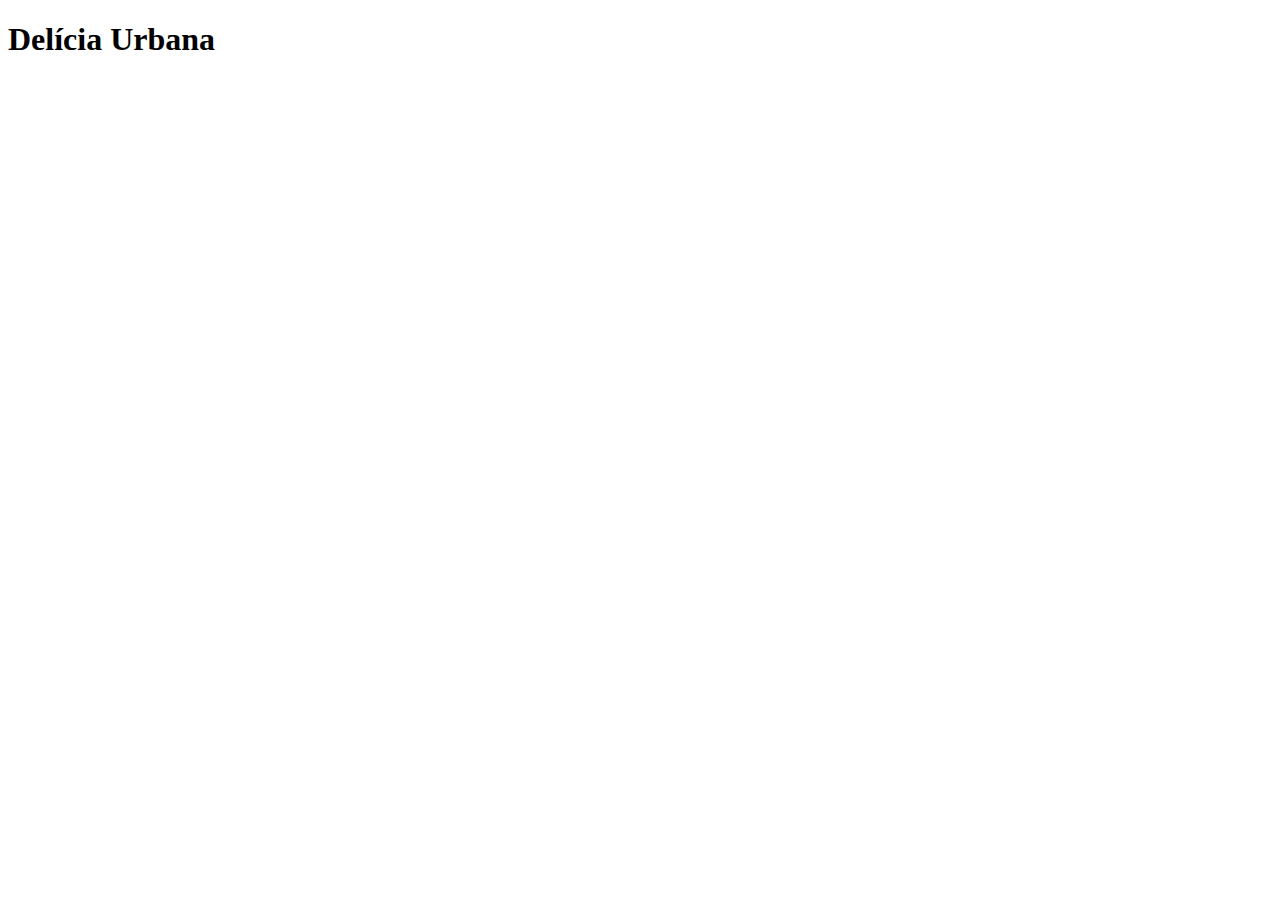
==== projeto.html @ 38c5860f "iniciando meu site" ====
<!DOCTYPE html>
<html lang="pt-br">
<head>
    <meta charset="UTF-8">
    <meta name="viewport" content="width=device-width, initial-scale=1.0">
    <title>Restaurante</title>
</head>
<body>
    <header>
        <h1>Delícia Urbana</h1>
        <img src="" alt="">
    </header>

    <main>

    </main>

    <footer>

    </footer>
</body>
</html>
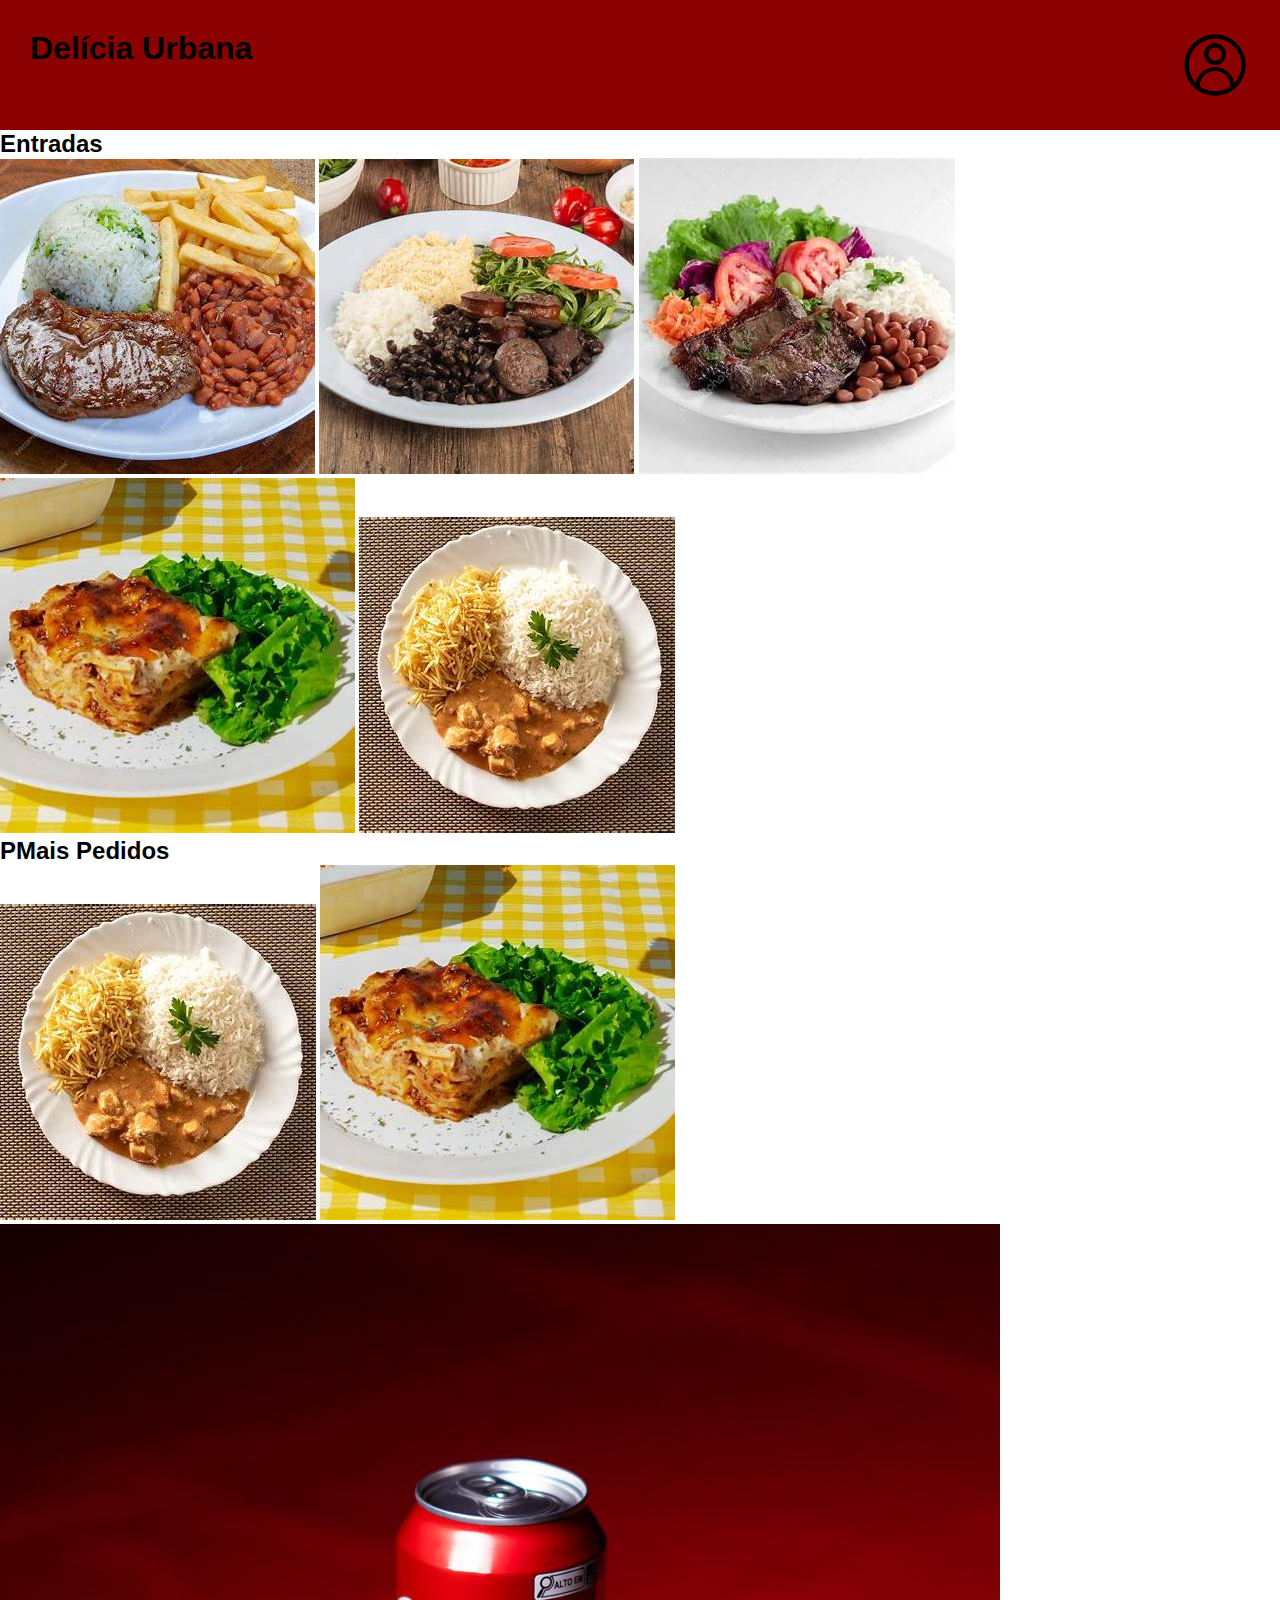
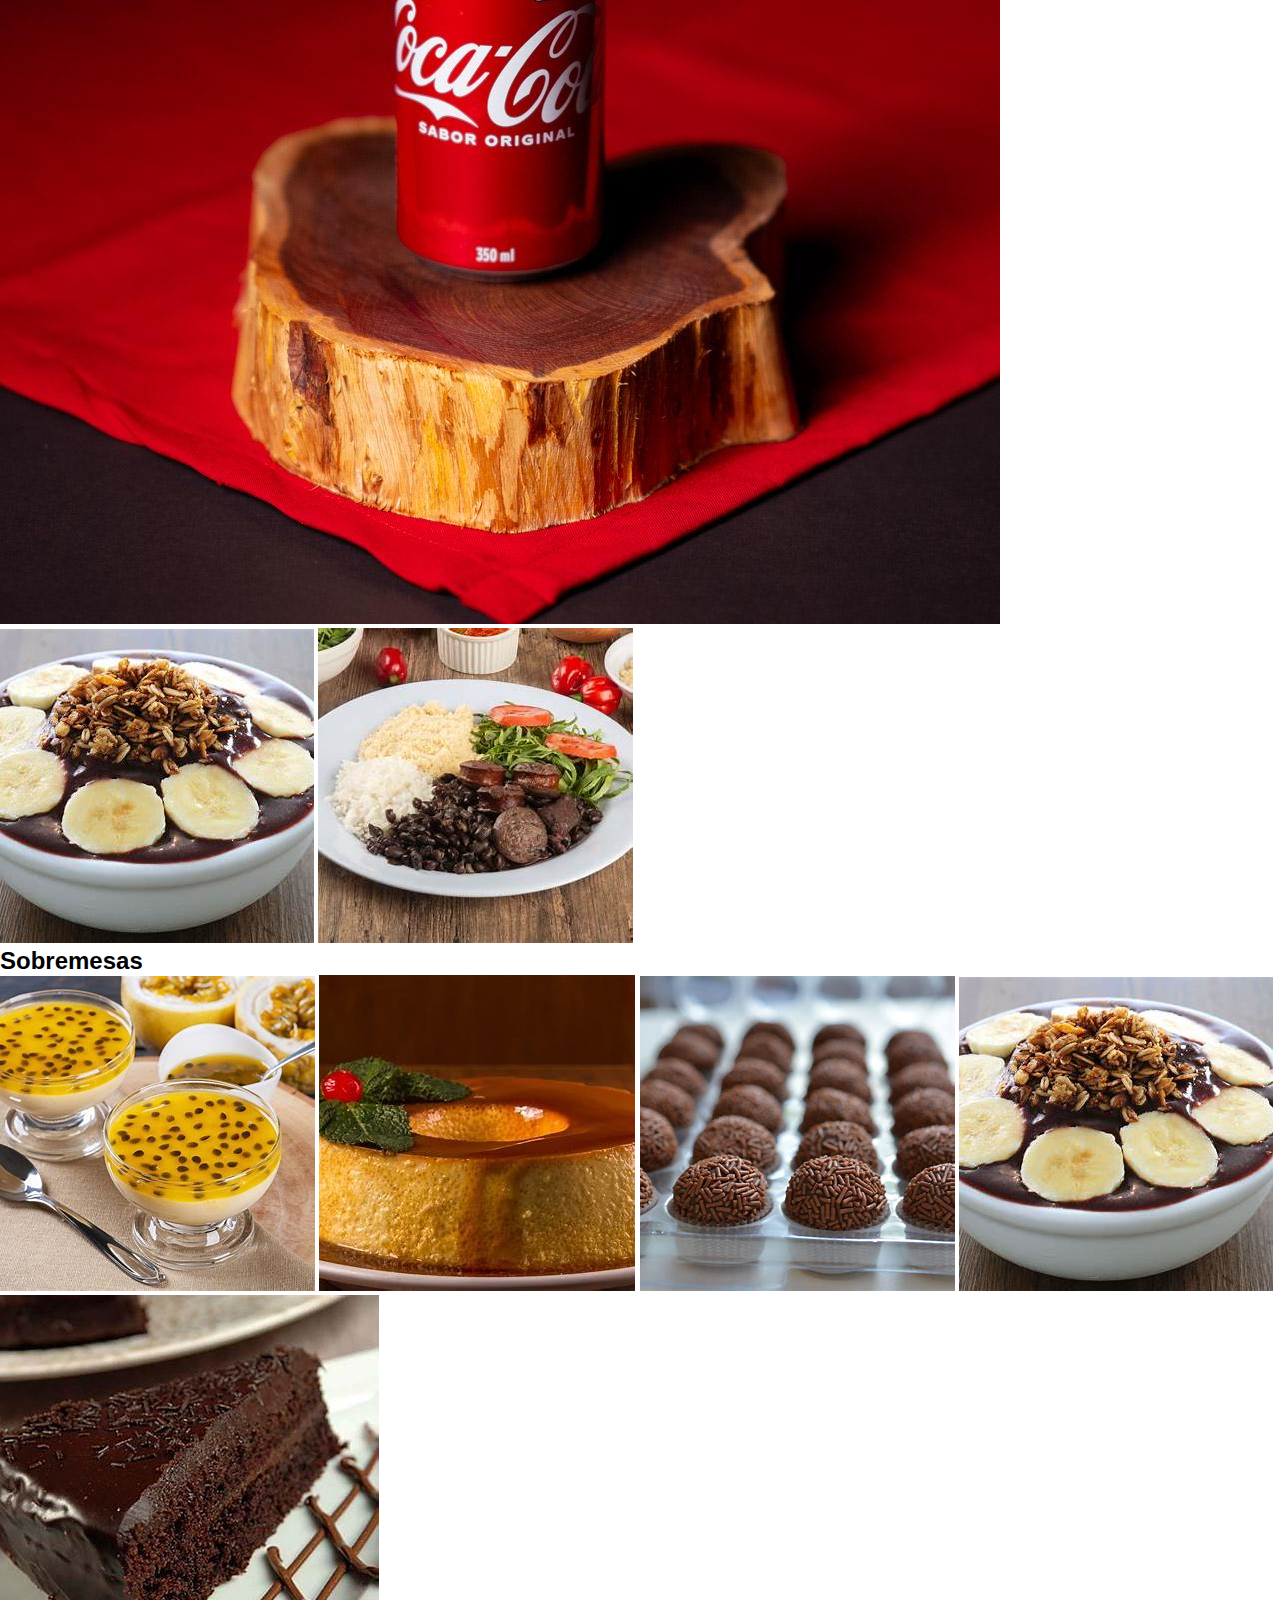
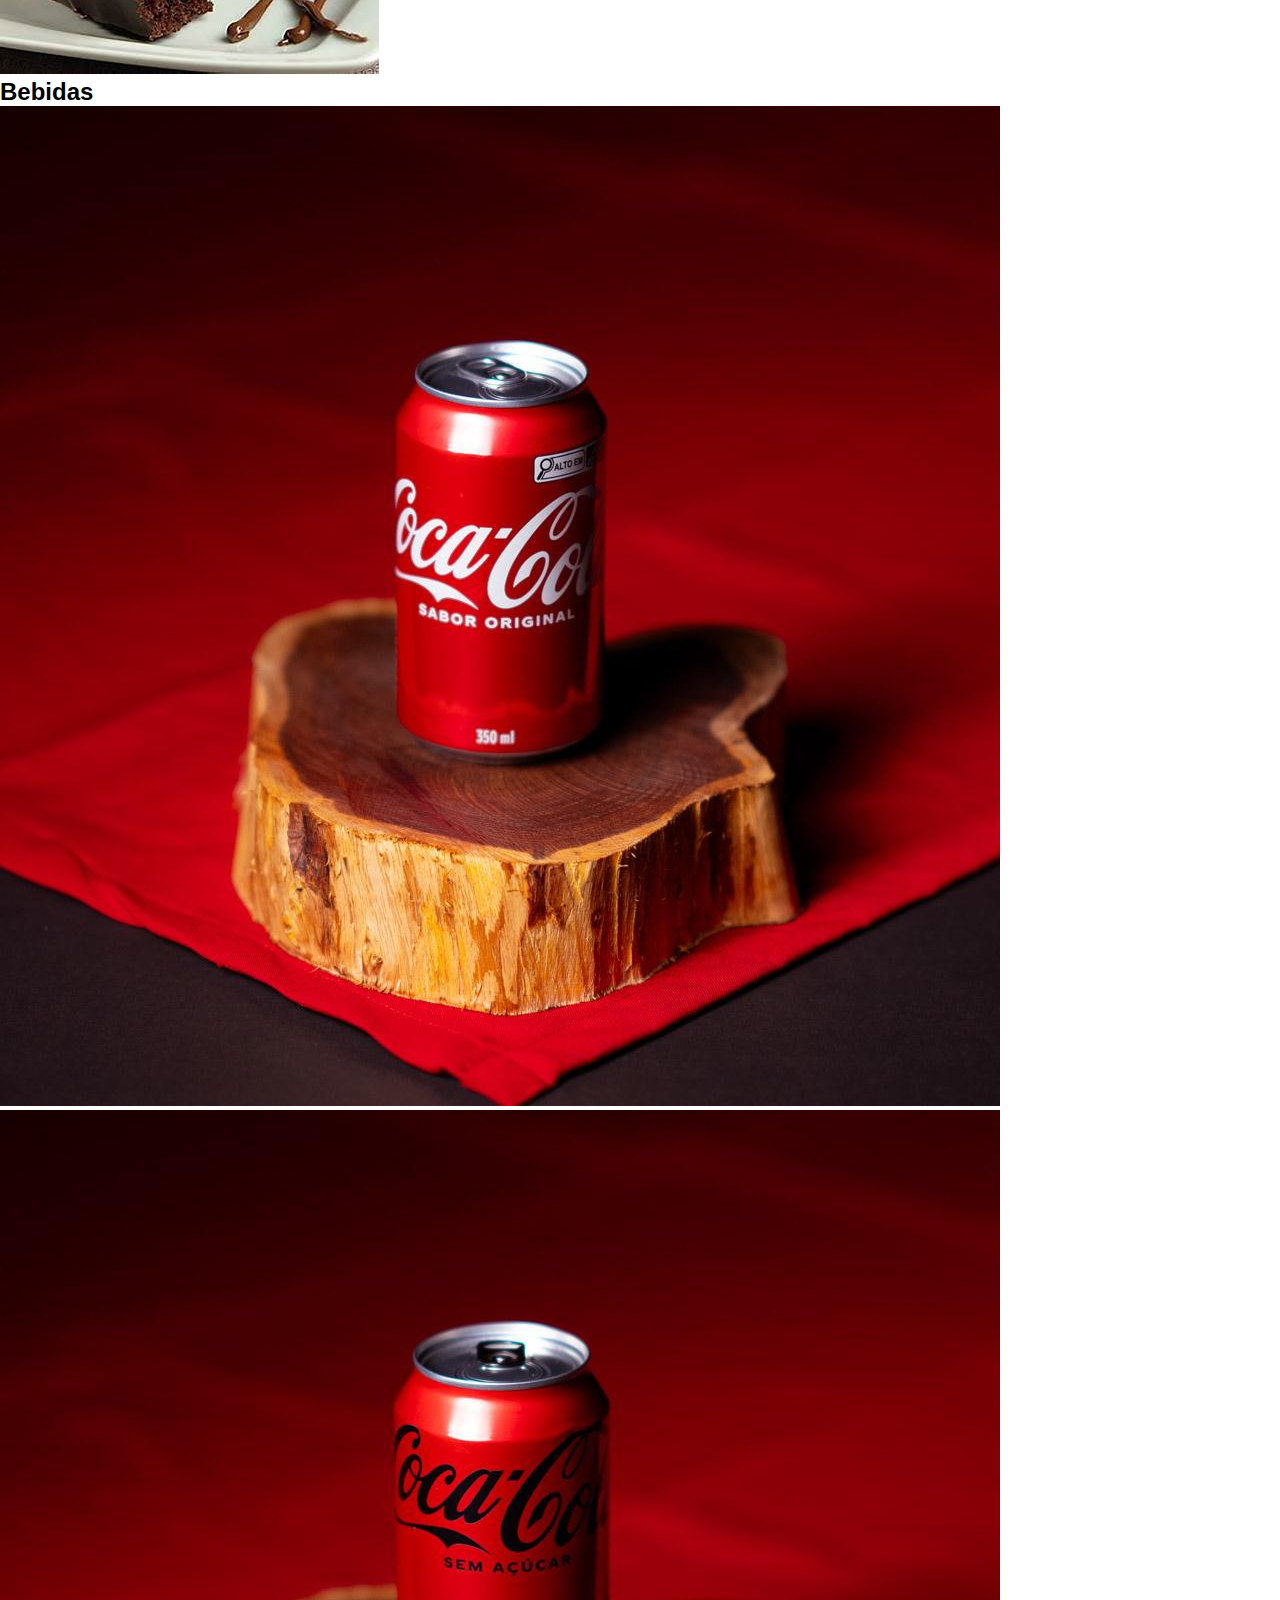
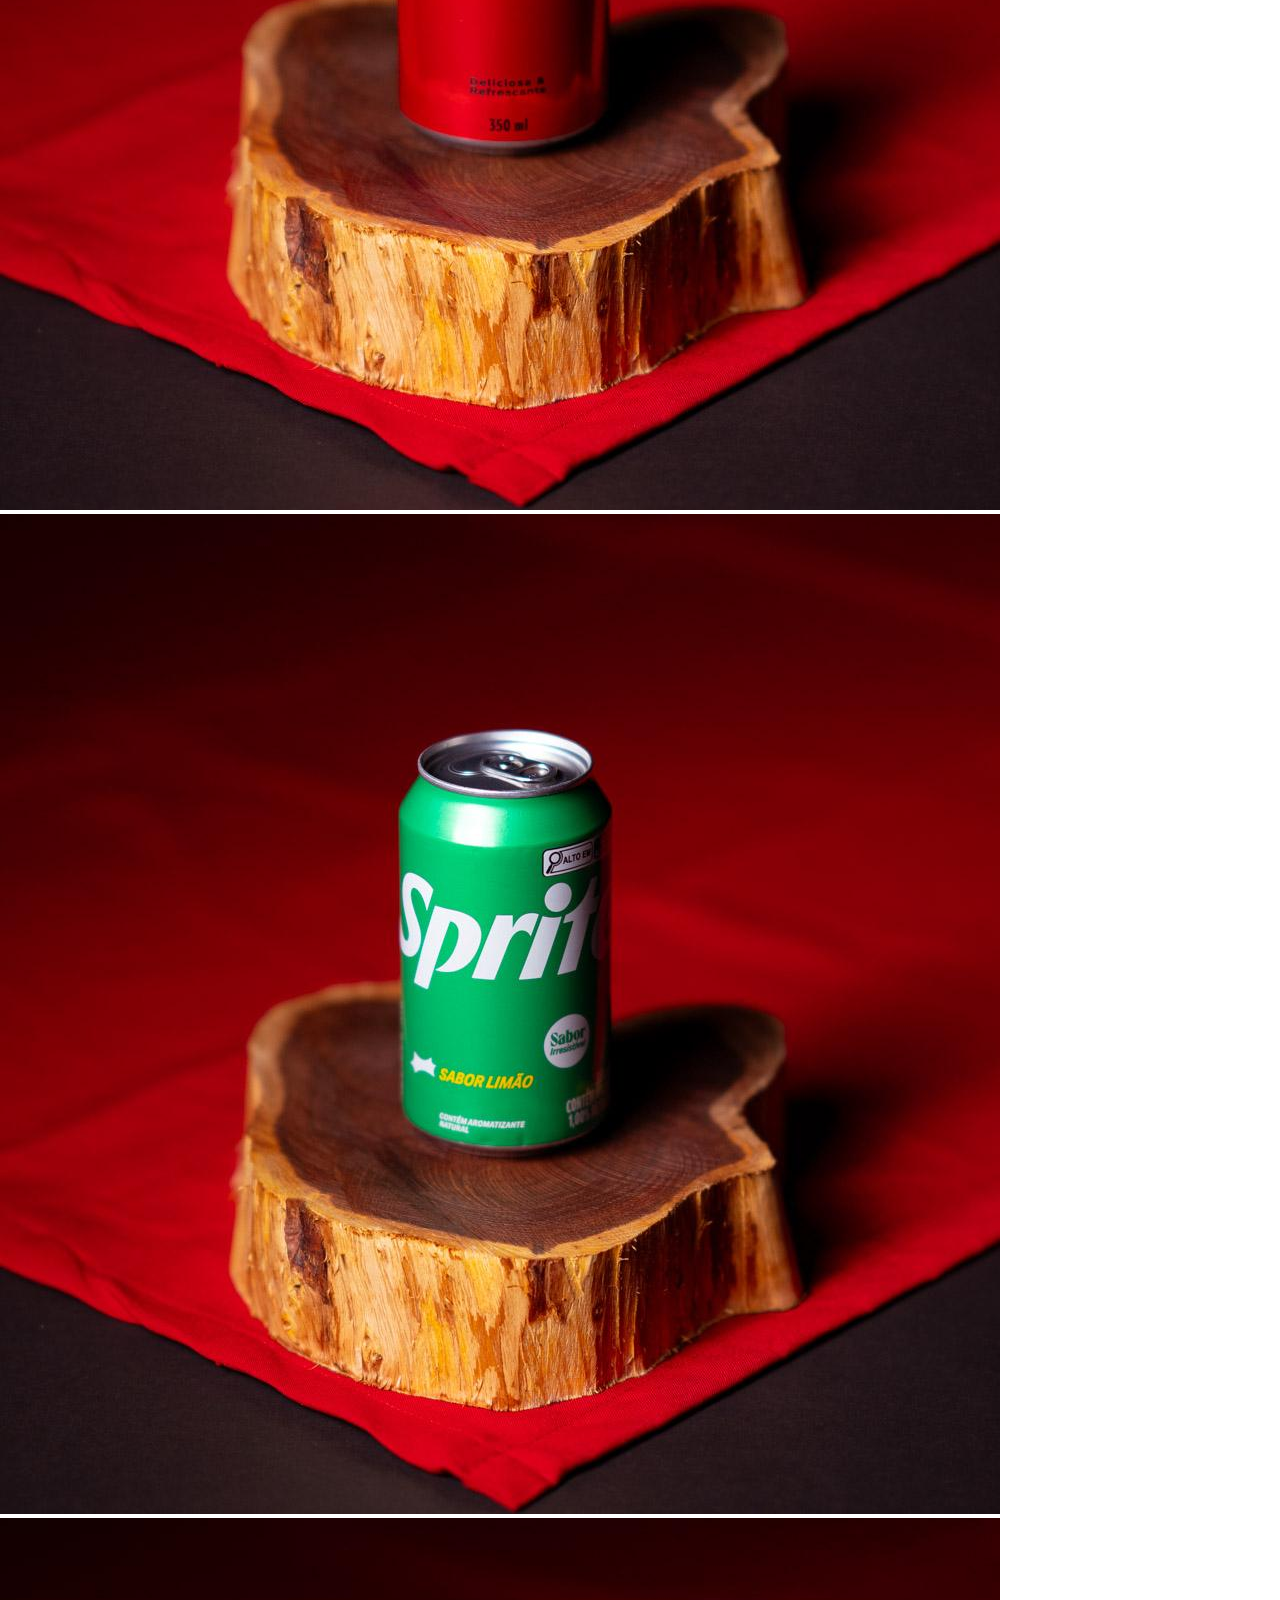
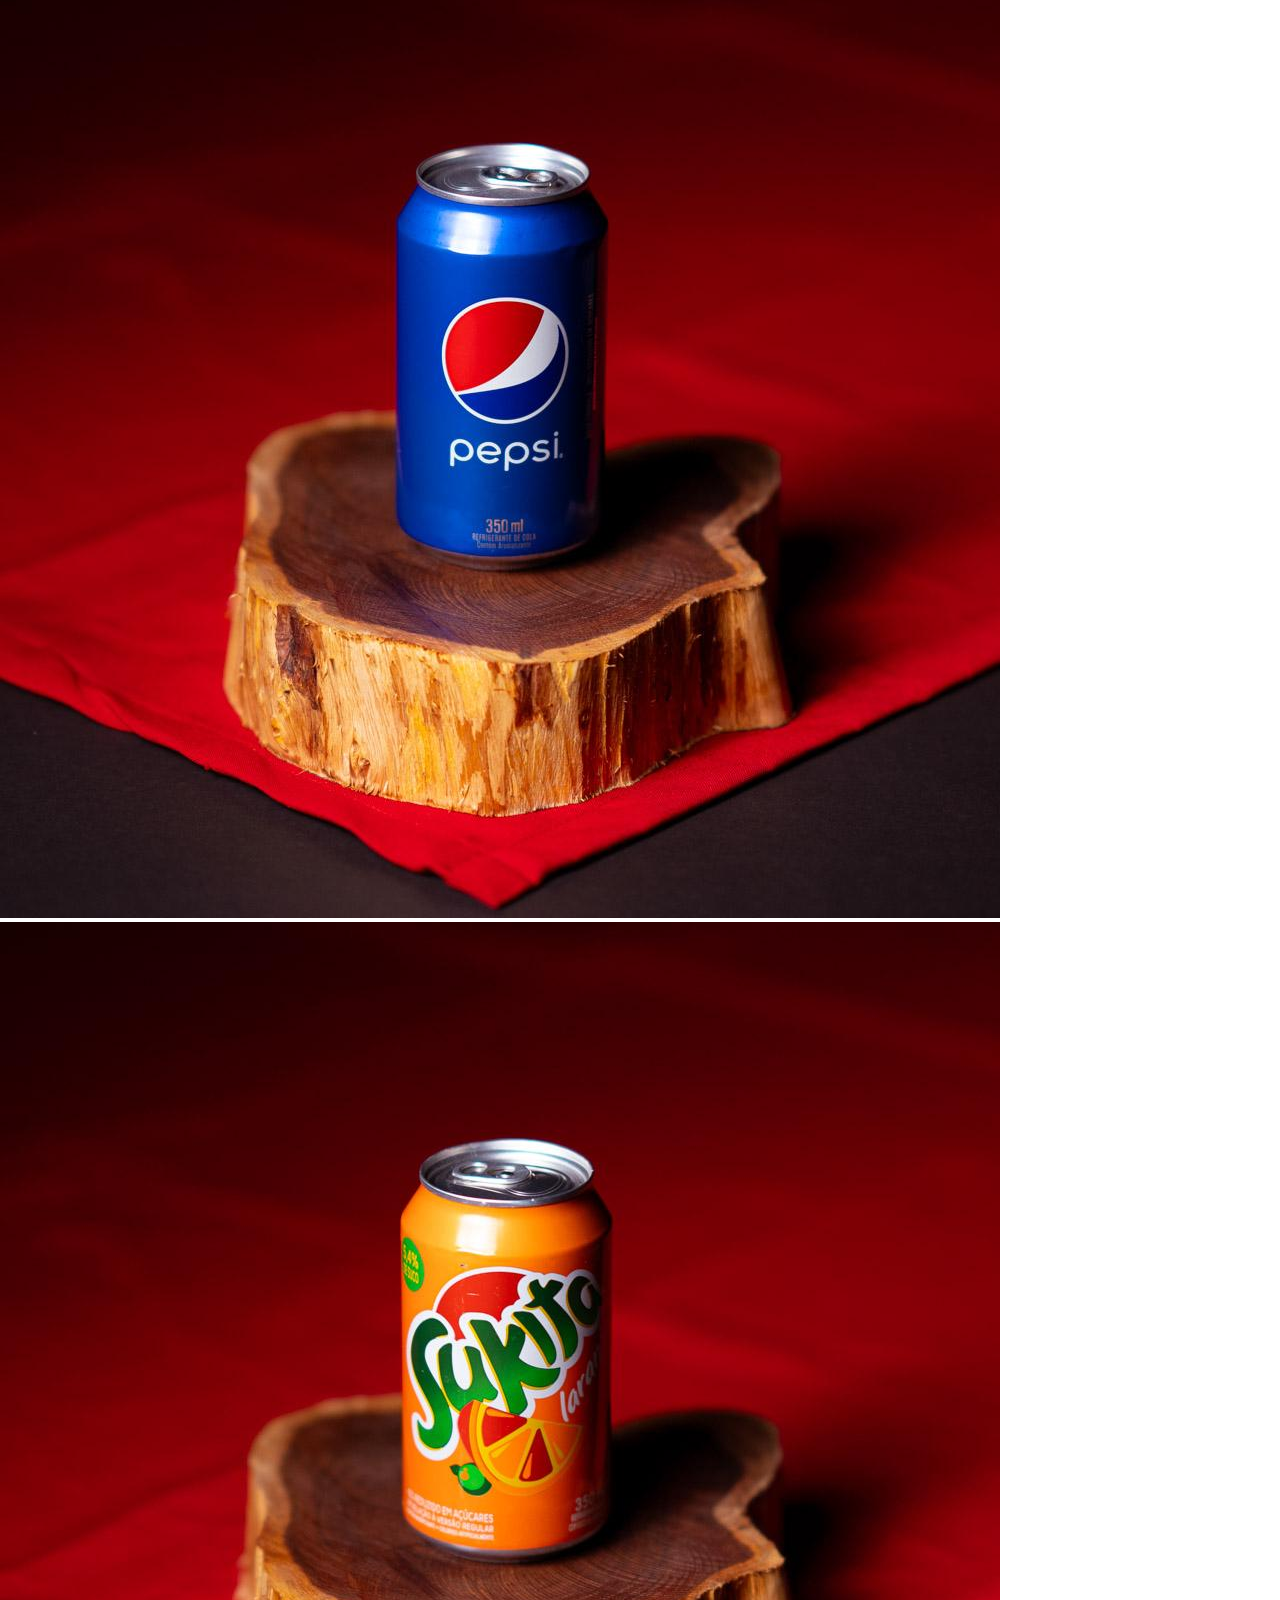
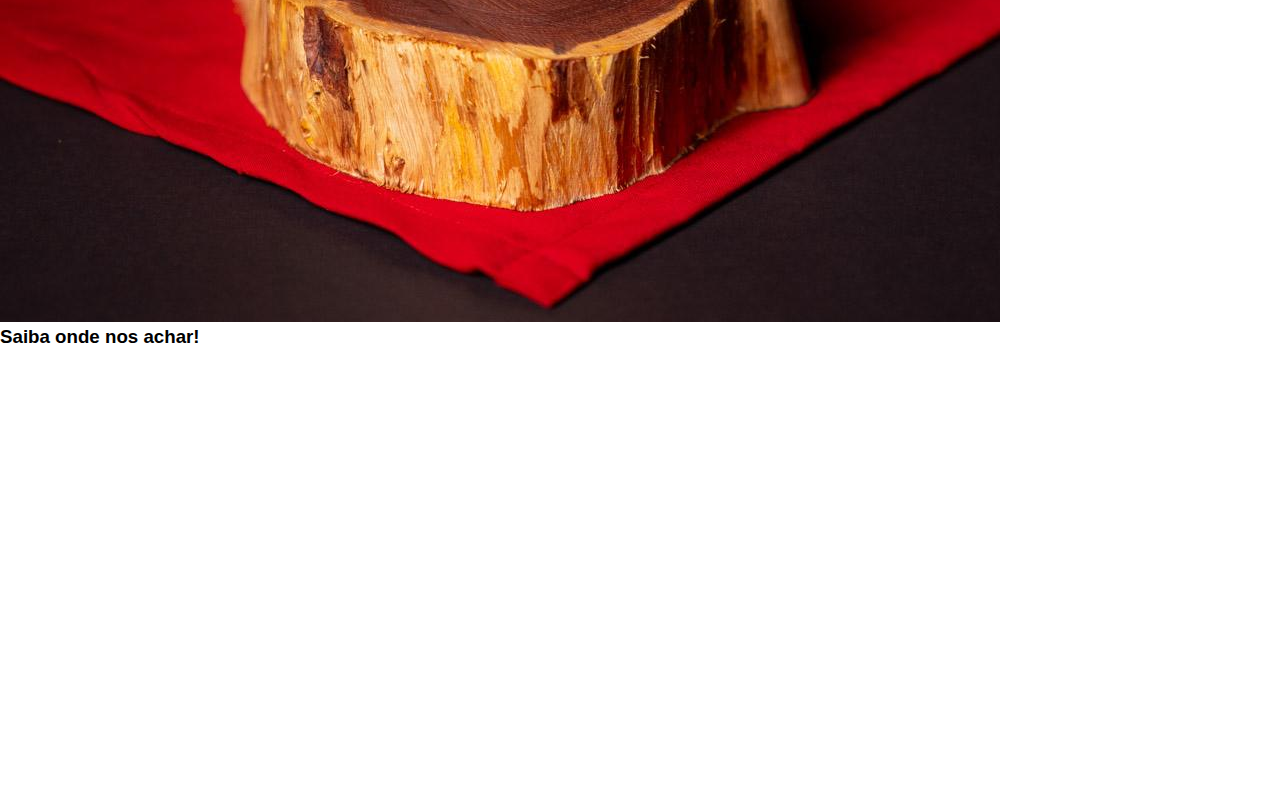
==== commit 4fc1dff0: "fiz meu html" ====
--- a/projeto.html
+++ b/projeto.html
@@ -4,19 +4,47 @@
     <meta charset="UTF-8">
     <meta name="viewport" content="width=device-width, initial-scale=1.0">
     <title>Restaurante</title>
+    <link rel="stylesheet" href="style.css">
 </head>
 <body>
     <header>
         <h1>Delícia Urbana</h1>
-        <img src="" alt="">
+        <img class="perfil" src="image/perfil-de-usuario.png" alt="">
     </header>
 
     <main>
+        <h2>Entradas</h2>
+        <img class="ent" src="image/arroz, fritas.jpeg" alt="">
+        <img class="ent" src="image/feijoada.jpeg" alt="">
+        <img class="ent" src="image/carne.jpeg" alt="">
+        <img class="ent" src="image/lasanha.jpeg" alt="">
+        <img class="ent" src="image/strogonoff.jpeg" alt="">
 
+        <h2>PMais Pedidos</h2>
+        <img class="pra" src="image/strogonoff.jpeg" alt="">
+        <img class="pra" src="image/lasanha.jpeg" alt="">
+        <img class="pra" src="image/coca-cola.jpg" alt="">
+        <img class="pra" src="image/açai.jpeg" alt="">
+        <img class="pra" src="image/feijoada.jpeg" alt="">
+
+        <h2>Sobremesas</h2>
+        <img class="sob" src="image/maracuja.jpeg" alt="">
+        <img class="sob" src="image/pudim.jpeg" alt="">
+        <img class="sob" src="image/brigadeiro.jpeg" alt="">
+        <img class="sob" src="image/açai.jpeg" alt="">
+        <img class="sob" src="image/bolo.jpeg" alt="">
+        
+        <h2>Bebidas</h2>
+        <img class="beb" src="image/coca-cola.jpg" alt="">
+        <img class="beb" src="image/coca-sem-acucar.jpg" alt="">
+        <img class="beb" src="image/sprite.jpg" alt="">
+        <img class="beb" src="image/pepsi.jpg" alt="">
+        <img class="beb" src="image/sukita.jpg" alt="">
     </main>
 
     <footer>
-
+        <h3>Saiba onde nos achar!</h3>
+        <iframe src="https://www.google.com/maps/embed?pb=!1m18!1m12!1m3!1d3657.857892534801!2d-46.676099723760714!3d-23.53761306072184!2m3!1f0!2f0!3f0!3m2!1i1024!2i768!4f13.1!3m3!1m2!1s0x94ce57f685387445%3A0x597840a0592be852!2sRestaurante%20La%20Finestra!5e0!3m2!1spt-BR!2sbr!4v1744321316410!5m2!1spt-BR!2sbr" width="600" height="450" style="border:0;" allowfullscreen="" loading="lazy" referrerpolicy="no-referrer-when-downgrade"></iframe>
     </footer>
 </body>
 </html>--- a/style.css
+++ b/style.css
@@ -0,0 +1,21 @@
+@charset "UTF-8";
+
+* {
+    margin: 0;
+    padding: 0;
+    font-family: Arial, Helvetica, sans-serif;
+}
+
+header {
+    background-color: darkred;
+    display: flex;
+    padding: 30px;
+    justify-content: space-between;
+}
+
+h1 {
+}
+
+.perfil {
+    width: 70px;
+}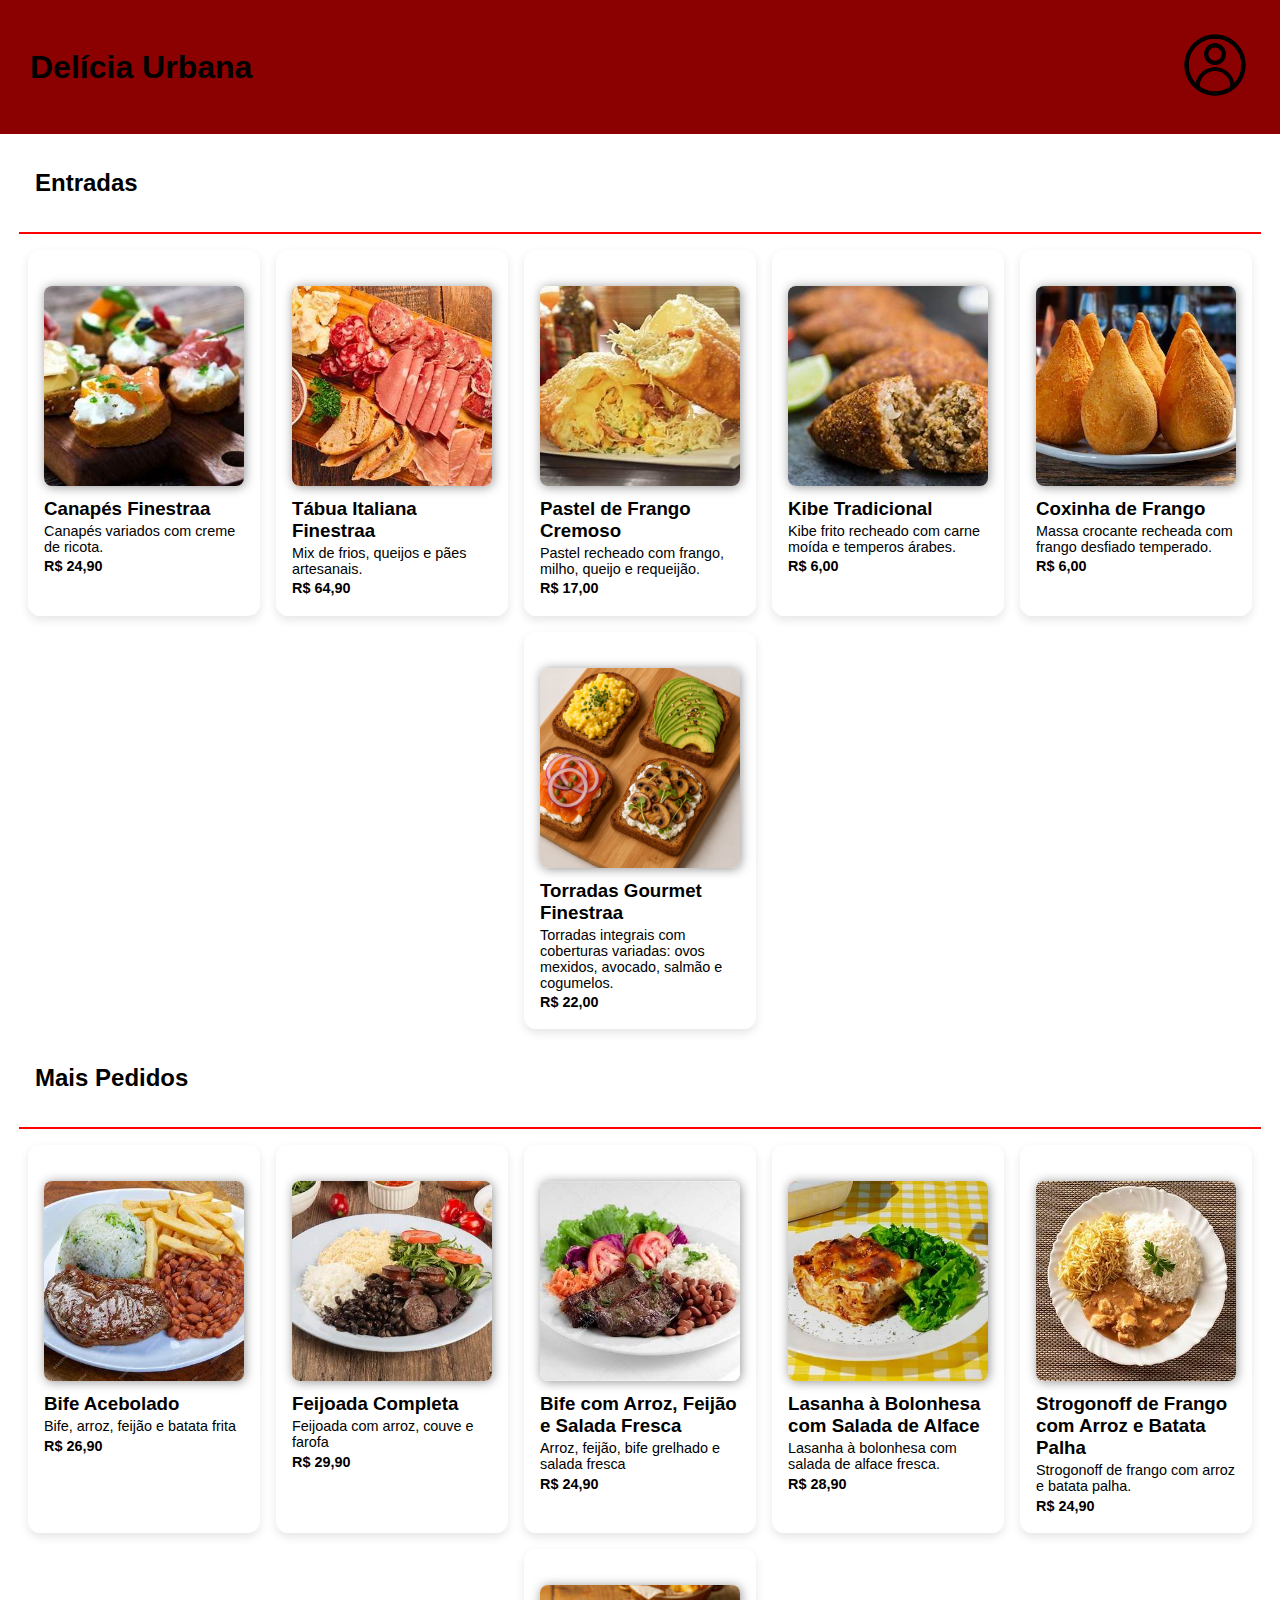
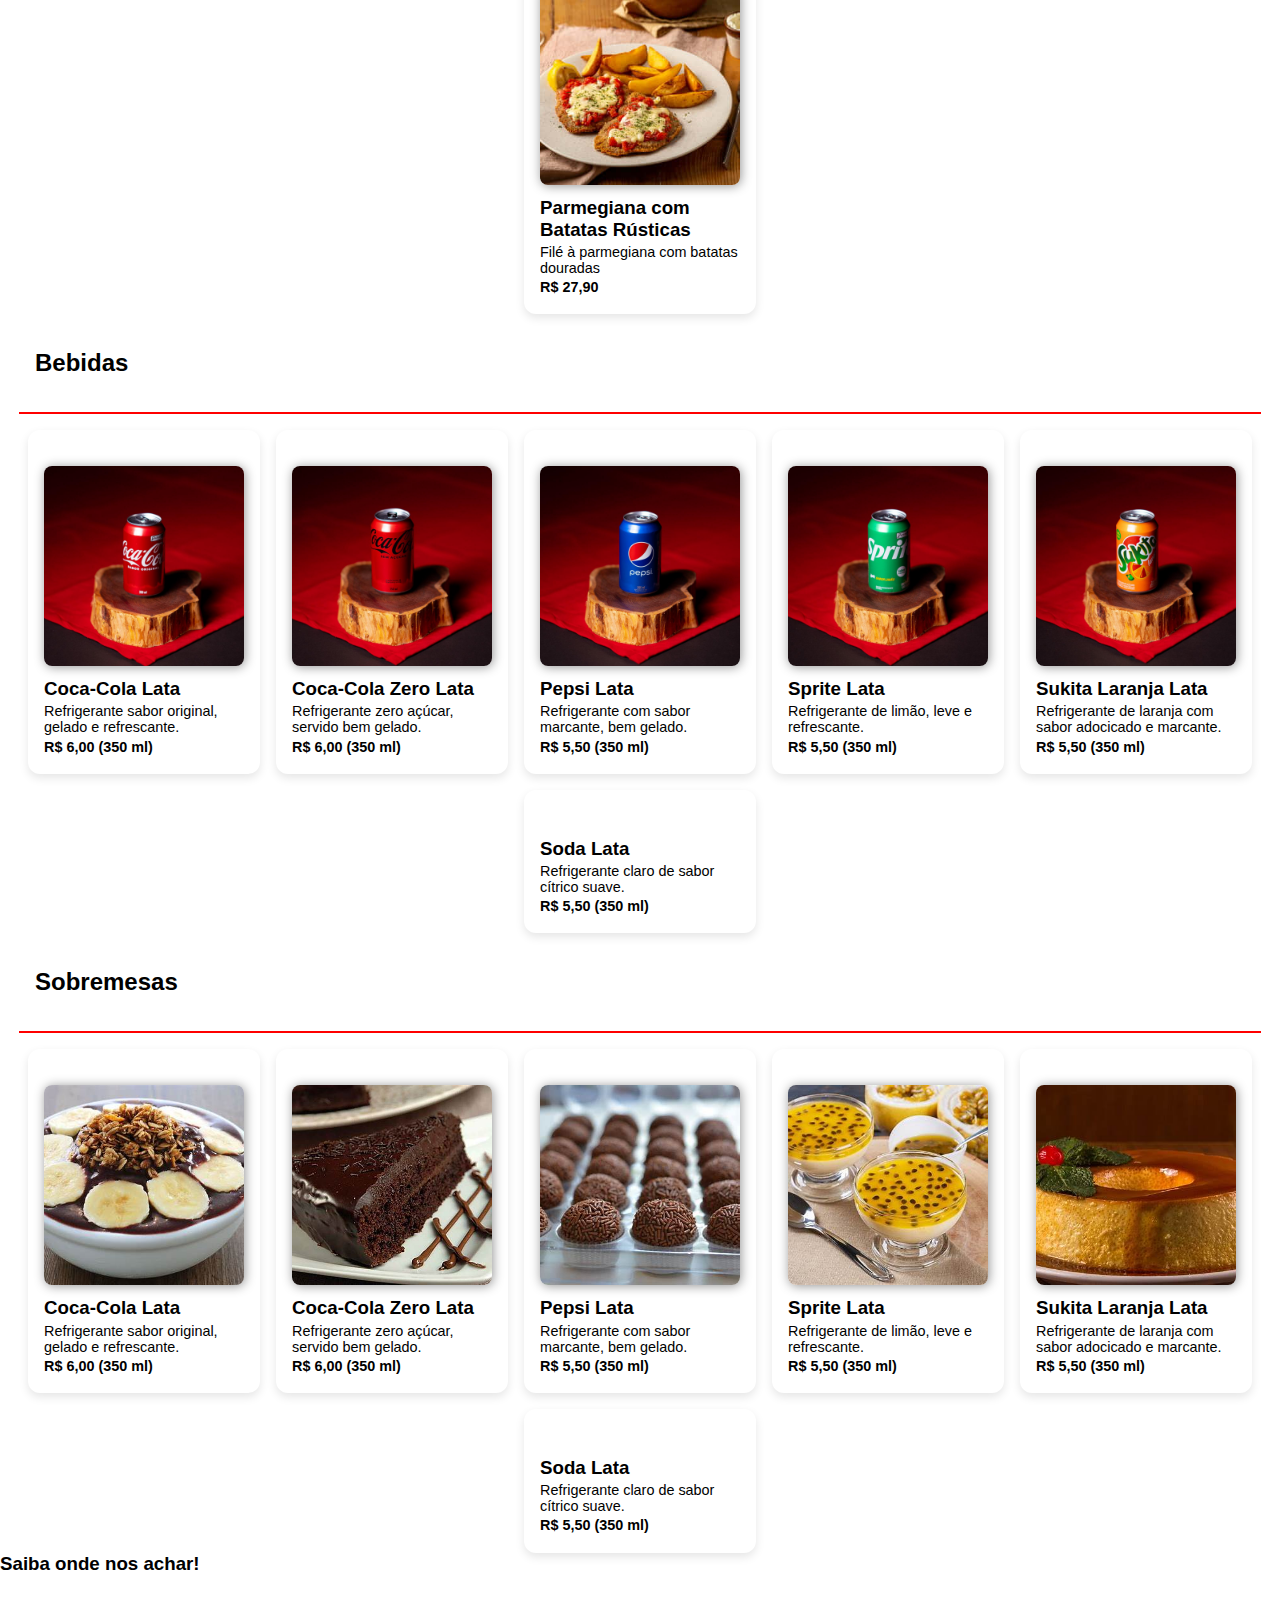
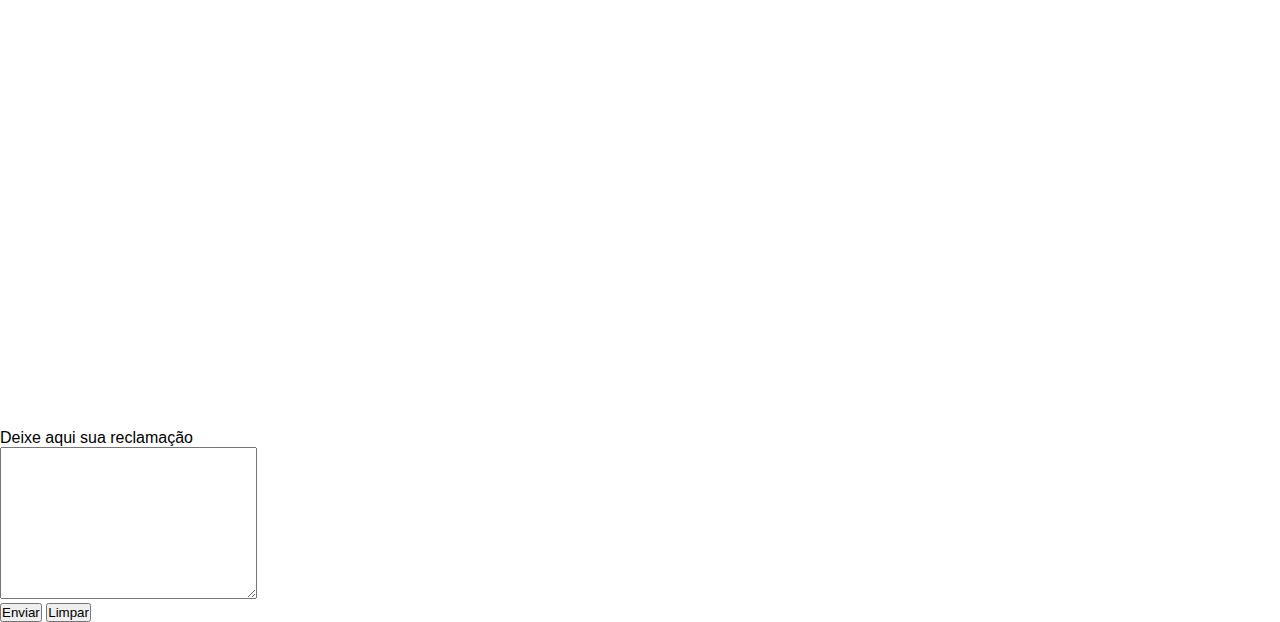
==== commit 170cceda: "Adicionei novas imagens e dei vida ao projeto" ====
--- a/projeto.html
+++ b/projeto.html
@@ -1,50 +1,223 @@
-<!DOCTYPE html>
-<html lang="pt-br">
-<head>
-    <meta charset="UTF-8">
-    <meta name="viewport" content="width=device-width, initial-scale=1.0">
-    <title>Restaurante</title>
-    <link rel="stylesheet" href="style.css">
-</head>
-<body>
-    <header>
-        <h1>Delícia Urbana</h1>
-        <img class="perfil" src="image/perfil-de-usuario.png" alt="">
-    </header>
-
-    <main>
-        <h2>Entradas</h2>
-        <img class="ent" src="image/arroz, fritas.jpeg" alt="">
-        <img class="ent" src="image/feijoada.jpeg" alt="">
-        <img class="ent" src="image/carne.jpeg" alt="">
-        <img class="ent" src="image/lasanha.jpeg" alt="">
-        <img class="ent" src="image/strogonoff.jpeg" alt="">
-
-        <h2>PMais Pedidos</h2>
-        <img class="pra" src="image/strogonoff.jpeg" alt="">
-        <img class="pra" src="image/lasanha.jpeg" alt="">
-        <img class="pra" src="image/coca-cola.jpg" alt="">
-        <img class="pra" src="image/açai.jpeg" alt="">
-        <img class="pra" src="image/feijoada.jpeg" alt="">
-
-        <h2>Sobremesas</h2>
-        <img class="sob" src="image/maracuja.jpeg" alt="">
-        <img class="sob" src="image/pudim.jpeg" alt="">
-        <img class="sob" src="image/brigadeiro.jpeg" alt="">
-        <img class="sob" src="image/açai.jpeg" alt="">
-        <img class="sob" src="image/bolo.jpeg" alt="">
-        
-        <h2>Bebidas</h2>
-        <img class="beb" src="image/coca-cola.jpg" alt="">
-        <img class="beb" src="image/coca-sem-acucar.jpg" alt="">
-        <img class="beb" src="image/sprite.jpg" alt="">
-        <img class="beb" src="image/pepsi.jpg" alt="">
-        <img class="beb" src="image/sukita.jpg" alt="">
-    </main>
-
-    <footer>
-        <h3>Saiba onde nos achar!</h3>
-        <iframe src="https://www.google.com/maps/embed?pb=!1m18!1m12!1m3!1d3657.857892534801!2d-46.676099723760714!3d-23.53761306072184!2m3!1f0!2f0!3f0!3m2!1i1024!2i768!4f13.1!3m3!1m2!1s0x94ce57f685387445%3A0x597840a0592be852!2sRestaurante%20La%20Finestra!5e0!3m2!1spt-BR!2sbr!4v1744321316410!5m2!1spt-BR!2sbr" width="600" height="450" style="border:0;" allowfullscreen="" loading="lazy" referrerpolicy="no-referrer-when-downgrade"></iframe>
-    </footer>
-</body>
-</html>+<!DOCTYPE html>
+<html lang="pt-br">
+<head>
+    <meta charset="UTF-8">
+    <meta name="viewport" content="width=device-width, initial-scale=1.0">
+    <title>Restaurante</title>
+    <link rel="stylesheet" href="style.css">
+</head>
+<body>
+    <header>
+        <h1>Delícia Urbana</h1>
+        <a href="cadastro.html">
+            <img class="perfil" src="image/perfil-de-usuario.png" alt=""></a>
+    </header>
+
+    <main>
+        <h2 class="text-entradas">Entradas</h2>
+        <div class="linha-centralizada"></div>
+
+        <section class="entradas">
+            <div class="card">
+                <img class="img-entradas" src="image/entrada-1.jpeg" alt="">
+                <h3>Canapés Finestraa</h3>
+                <p>Canapés variados com creme de ricota.</p>
+                <p><strong>R$ 24,90</strong></p>
+            </div>
+
+            <div class="card">
+                <img class="img-entradas" src="image/entrada-2.jpeg" alt="">
+                <h3>Tábua Italiana Finestraa</h3>
+                <p>Mix de frios, queijos e pães artesanais.</p>
+                <p><strong>R$ 64,90</strong></p>
+            </div>
+
+            <div class="card">
+                <img class="img-entradas" src="image/entrada-3.jpeg" alt="">
+                <h3>Pastel de Frango Cremoso</h3>
+                <p>Pastel recheado com frango, milho, queijo e requeijão.</p>
+                <p><strong>R$ 17,00</strong></p>
+            </div>
+
+            <div class="card">
+                <img class="img-entradas" src="image/entrada-4.jpeg" alt="">
+                <h3>Kibe Tradicional</h3>
+                <p>Kibe frito recheado com carne moída e temperos árabes.</p>
+                <p><strong>R$ 6,00</strong></p>
+            </div>
+            
+            <div class="card">
+                <img class="img-entradas" src="image/entrada-5.jpeg" alt="">
+                <h3>Coxinha de Frango</h3>
+                <p>Massa crocante recheada com frango desfiado temperado.</p>
+                <p><strong>R$ 6,00</strong></p>
+            </div>
+
+            <div class="card">
+                <img class="img-entradas" src="image/entrada-6.png" alt="">
+                <h3>Torradas Gourmet Finestraa</h3>
+                <p>Torradas integrais com coberturas variadas: ovos mexidos, avocado, salmão e cogumelos.</p>
+                <p><strong>R$ 22,00</strong></p>
+            </div>
+        </section>
+
+        <h2 class="text-entradas">Mais Pedidos</h2>
+        <div class="linha-centralizada"></div>
+
+        <section class="entradas">
+            <div class="card">
+                <img class="img-entradas" src="image/mais-pedido-1.jpeg" alt="">
+                <h3>Bife Acebolado</h3>
+                <p>Bife, arroz, feijão e batata frita</p>
+                <p><strong>R$ 26,90</strong></p>
+            </div>
+
+            <div class="card">
+                <img class="img-entradas" src="image/mais-pedido-2.jpeg" alt="">
+                <h3>Feijoada Completa</h3>
+                <p>Feijoada com arroz, couve e farofa</p>
+                <p><strong>R$ 29,90</strong></p>
+            </div>
+
+            <div class="card">
+                <img class="img-entradas" src="image/mais-pedido-3.jpeg" alt="">
+                <h3>Bife com Arroz, Feijão e Salada Fresca</h3>
+                <p>Arroz, feijão, bife grelhado e salada fresca</p>
+                <p><strong>R$ 24,90</strong></p>
+            </div>
+
+            <div class="card">
+                <img class="img-entradas" src="image/mais-pedido-4.jpeg" alt="">
+                <h3>Lasanha à Bolonhesa com Salada de Alface</h3>
+                <p>Lasanha à bolonhesa com salada de alface fresca.</p>
+                <p><strong>R$ 28,90</strong></p>
+            </div>
+            
+            <div class="card">
+                <img class="img-entradas" src="image/mais-pedido-5.jpeg" alt="">
+                <h3>Strogonoff de Frango com Arroz e Batata Palha</h3>
+                <p>Strogonoff de frango com arroz e batata palha.</p>
+                <p><strong>R$ 24,90</strong></p>
+            </div>
+
+            <div class="card">
+                <img class="img-entradas" src="image/mais-pedido-6.jpg" alt="">
+                <h3> Parmegiana com Batatas Rústicas</h3>
+                <p>Filé à parmegiana com batatas douradas</p>
+                <p><strong>R$ 27,90</strong></p>
+            </div>
+        </section>
+
+        <h2 class="text-entradas">Bebidas</h2>
+        <div class="linha-centralizada"></div>
+
+        <section class="entradas">
+            <div class="card">
+                <img class="img-entradas" src="image/coca-cola.jpg" alt="">
+                <h3>Coca-Cola Lata</h3>
+                <p>Refrigerante sabor original, gelado e refrescante.</p>
+                <p><strong>R$ 6,00 (350 ml)</strong></p>
+            </div>
+
+            <div class="card">
+                <img class="img-entradas" src="image/coca-sem-acucar.jpg" alt="">
+                <h3>Coca-Cola Zero Lata</h3>
+                <p>Refrigerante zero açúcar, servido bem gelado.</p>
+                <p><strong>R$ 6,00 (350 ml)</strong></p>
+            </div>
+
+            <div class="card">
+                <img class="img-entradas" src="image/pepsi.jpg" alt="">
+                <h3>Pepsi Lata</h3>
+                <p>Refrigerante com sabor marcante, bem gelado.</p>
+                <p><strong>R$ 5,50 (350 ml)</strong></p>
+            </div>
+
+            <div class="card">
+                <img class="img-entradas" src="image/sprite.jpg" alt="">
+                <h3>Sprite Lata</h3>
+                <p>Refrigerante de limão, leve e refrescante.</p>
+                <p><strong>R$ 5,50 (350 ml)</strong></p>
+            </div>
+            
+            <div class="card">
+                <img class="img-entradas" src="image/sukita.jpg" alt="">
+                <h3>Sukita Laranja Lata</h3>
+                <p>Refrigerante de laranja com sabor adocicado e marcante.</p>
+                <p><strong> R$ 5,50 (350 ml)</strong></p>
+            </div>
+
+            <div class="card">
+                <img class="img-entradas" src="image/soda.jpg" alt="">
+                <h3>Soda Lata</h3>
+                <p>Refrigerante claro de sabor cítrico suave.</p>
+                <p><strong> R$ 5,50 (350 ml)</strong></p>
+            </div>
+        </section>
+        
+        <h2 class="text-entradas">Sobremesas</h2>
+        <div class="linha-centralizada"></div>
+
+        <section class="entradas">
+            <div class="card">
+                <img class="img-entradas" src="image/açai.jpeg" alt="">
+                <h3>Coca-Cola Lata</h3>
+                <p>Refrigerante sabor original, gelado e refrescante.</p>
+                <p><strong>R$ 6,00 (350 ml)</strong></p>
+            </div>
+
+            <div class="card">
+                <img class="img-entradas" src="image/bolo.jpeg" alt="">
+                <h3>Coca-Cola Zero Lata</h3>
+                <p>Refrigerante zero açúcar, servido bem gelado.</p>
+                <p><strong>R$ 6,00 (350 ml)</strong></p>
+            </div>
+
+            <div class="card">
+                <img class="img-entradas" src="image/brigadeiro.jpeg" alt="">
+                <h3>Pepsi Lata</h3>
+                <p>Refrigerante com sabor marcante, bem gelado.</p>
+                <p><strong>R$ 5,50 (350 ml)</strong></p>
+            </div>
+
+            <div class="card">
+                <img class="img-entradas" src="image/maracuja.jpeg" alt="">
+                <h3>Sprite Lata</h3>
+                <p>Refrigerante de limão, leve e refrescante.</p>
+                <p><strong>R$ 5,50 (350 ml)</strong></p>
+            </div>
+            
+            <div class="card">
+                <img class="img-entradas" src="image/pudim.jpeg" alt="">
+                <h3>Sukita Laranja Lata</h3>
+                <p>Refrigerante de laranja com sabor adocicado e marcante.</p>
+                <p><strong> R$ 5,50 (350 ml)</strong></p>
+            </div>
+
+            <div class="card">
+                <img class="img-entradas" src="image/soda.jpg" alt="">
+                <h3>Soda Lata</h3>
+                <p>Refrigerante claro de sabor cítrico suave.</p>
+                <p><strong> R$ 5,50 (350 ml)</strong></p>
+            </div>
+        </section>
+    </main>
+
+    <footer>
+        <h3>Saiba onde nos achar!</h3>
+        <iframe src="https://www.google.com/maps/embed?pb=!1m18!1m12!1m3!1d3657.857892534801!2d-46.676099723760714!3d-23.53761306072184!2m3!1f0!2f0!3f0!3m2!1i1024!2i768!4f13.1!3m3!1m2!1s0x94ce57f685387445%3A0x597840a0592be852!2sRestaurante%20La%20Finestra!5e0!3m2!1spt-BR!2sbr!4v1744321316410!5m2!1spt-BR!2sbr" width="600" height="450" style="border:0;" allowfullscreen="" loading="lazy" referrerpolicy="no-referrer-when-downgrade"></iframe>
+
+        <form action="cadastro.php">
+            <p>
+                <label for="imsg">Deixe aqui sua reclamação</label> <br>
+                <textarea name="msg" id="imsg" cols="30" rows="10"></textarea>
+            </p>
+
+            <p>
+                <input type="submit" value="Enviar">
+                <input type="reset" value="Limpar">
+            </p>
+        </form>
+    </footer>
+</body>
+</html>          --- a/style.css
+++ b/style.css
@@ -3,19 +3,77 @@
 * {
     margin: 0;
     padding: 0;
-    font-family: Arial, Helvetica, sans-serif;
+    font-family: Arial, sans-serif;
+}
+
+.perfil {
+    width: 70px;
 }
 
 header {
     background-color: darkred;
+    padding: 30px;
     display: flex;
-    padding: 30px;
+    align-items: center;
     justify-content: space-between;
 }
 
-h1 {
+.text-entradas {
+    margin: 35px;
 }
 
-.perfil {
-    width: 70px;
-}+.linha-centralizada {
+    border-top: 2px solid red;
+    width: 97%;
+    margin: 0 auto;
+}
+
+.entradas {
+    display: flex;
+    justify-content: center;     /* centraliza no eixo horizontal */
+    flex-wrap: wrap;             /* permite que as imagens quebrem linha */
+    gap: 16px; 
+}
+
+.img-entradas {
+    max-width: 250px;
+    margin-top: 20px;
+    margin-right: 15px;
+    transition: transform 0.3s ease;
+    border-radius: 10px;
+    box-shadow: 1px 1px 11px rgba(0, 0, 0, 0.425);
+}
+
+.entradas {
+    display: flex;
+    flex-wrap: wrap;
+    gap: 1rem;
+    margin-top: 1rem;
+  }
+
+  .card {
+    background-color: var(--cor-card);
+    border-radius: 12px;
+    box-shadow: 0 4px 10px rgba(0, 0, 0, 0.1);
+    width: 200px;
+    padding: 1rem;
+    transition: transform 0.3s ease;
+  }
+
+  .card:hover {
+    transform: scale(1.05);
+  }
+
+  .card img {
+    width: 100%;
+    border-radius: 8px;
+  }
+
+  .card h3 {
+    margin: 0.5rem 0 0.2rem;
+  }
+
+  .card p {
+    font-size: 0.9rem;
+    margin: 0.2rem 0;
+  }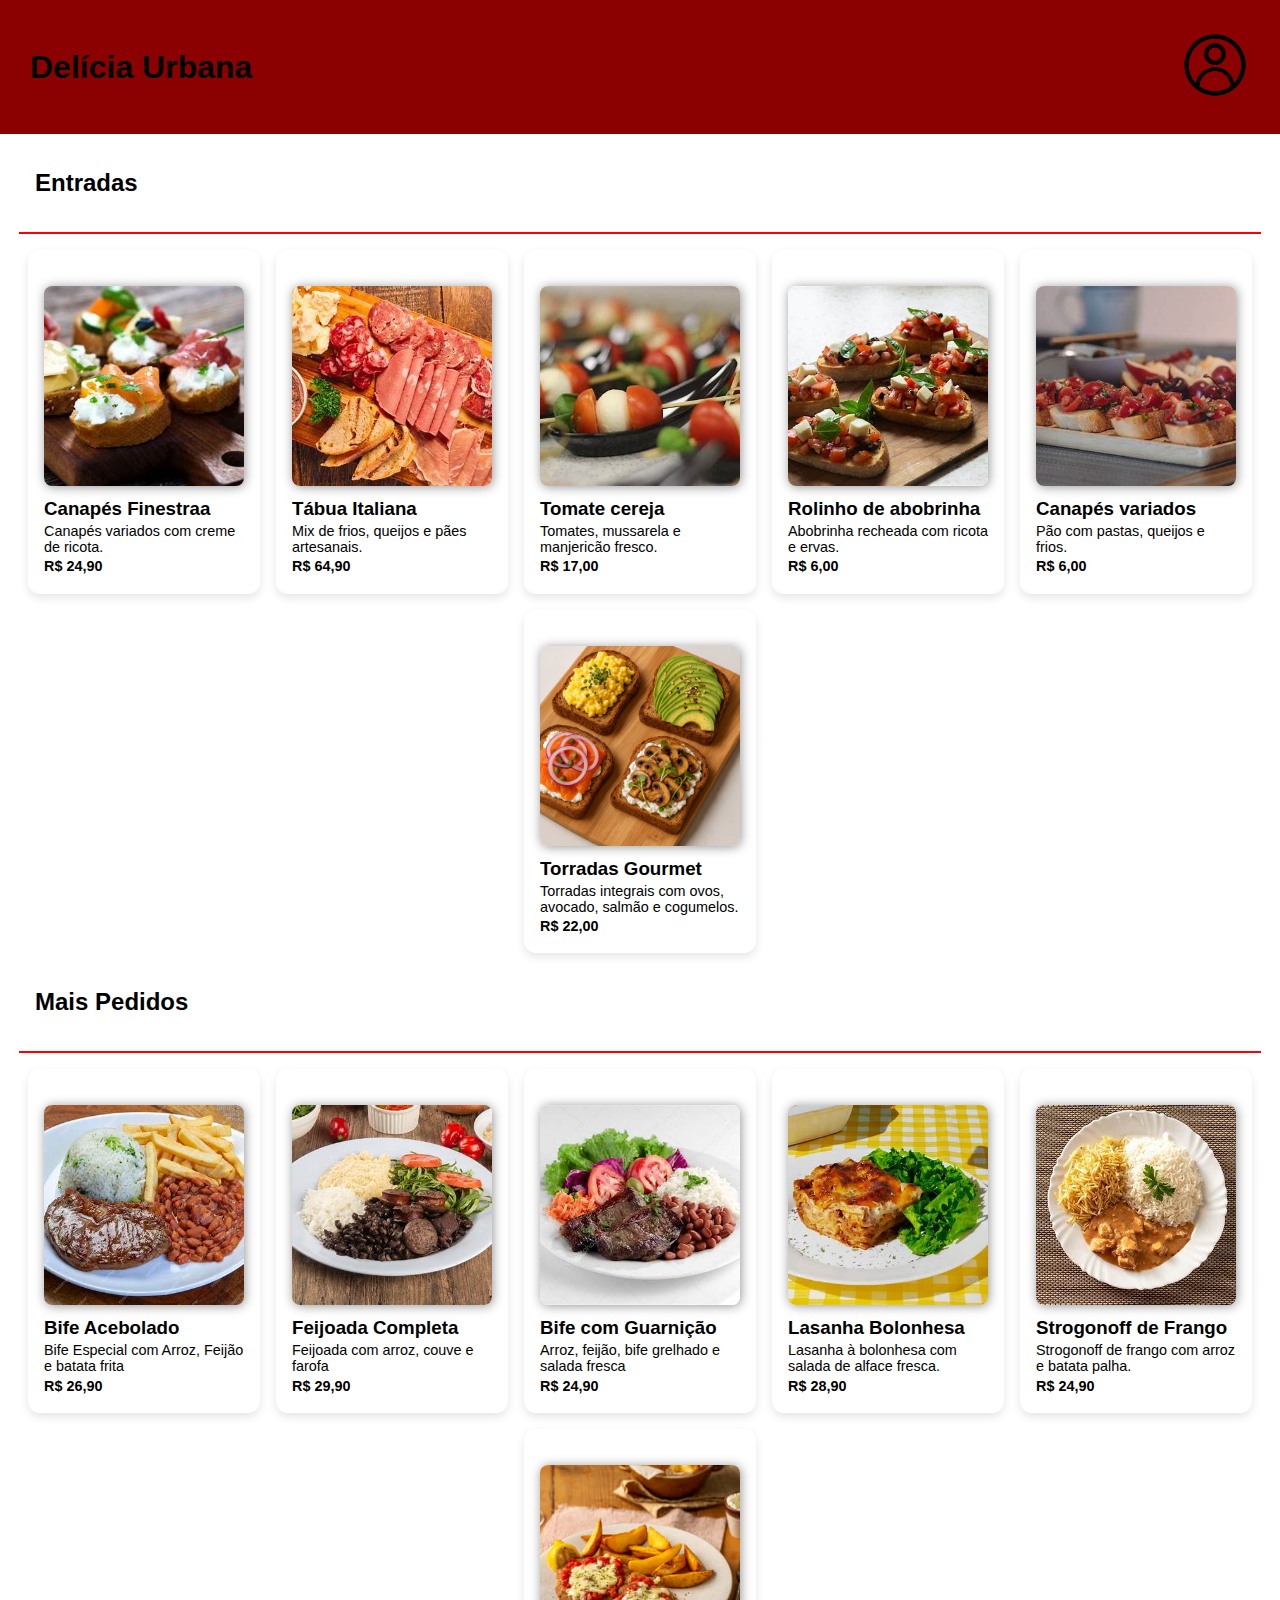
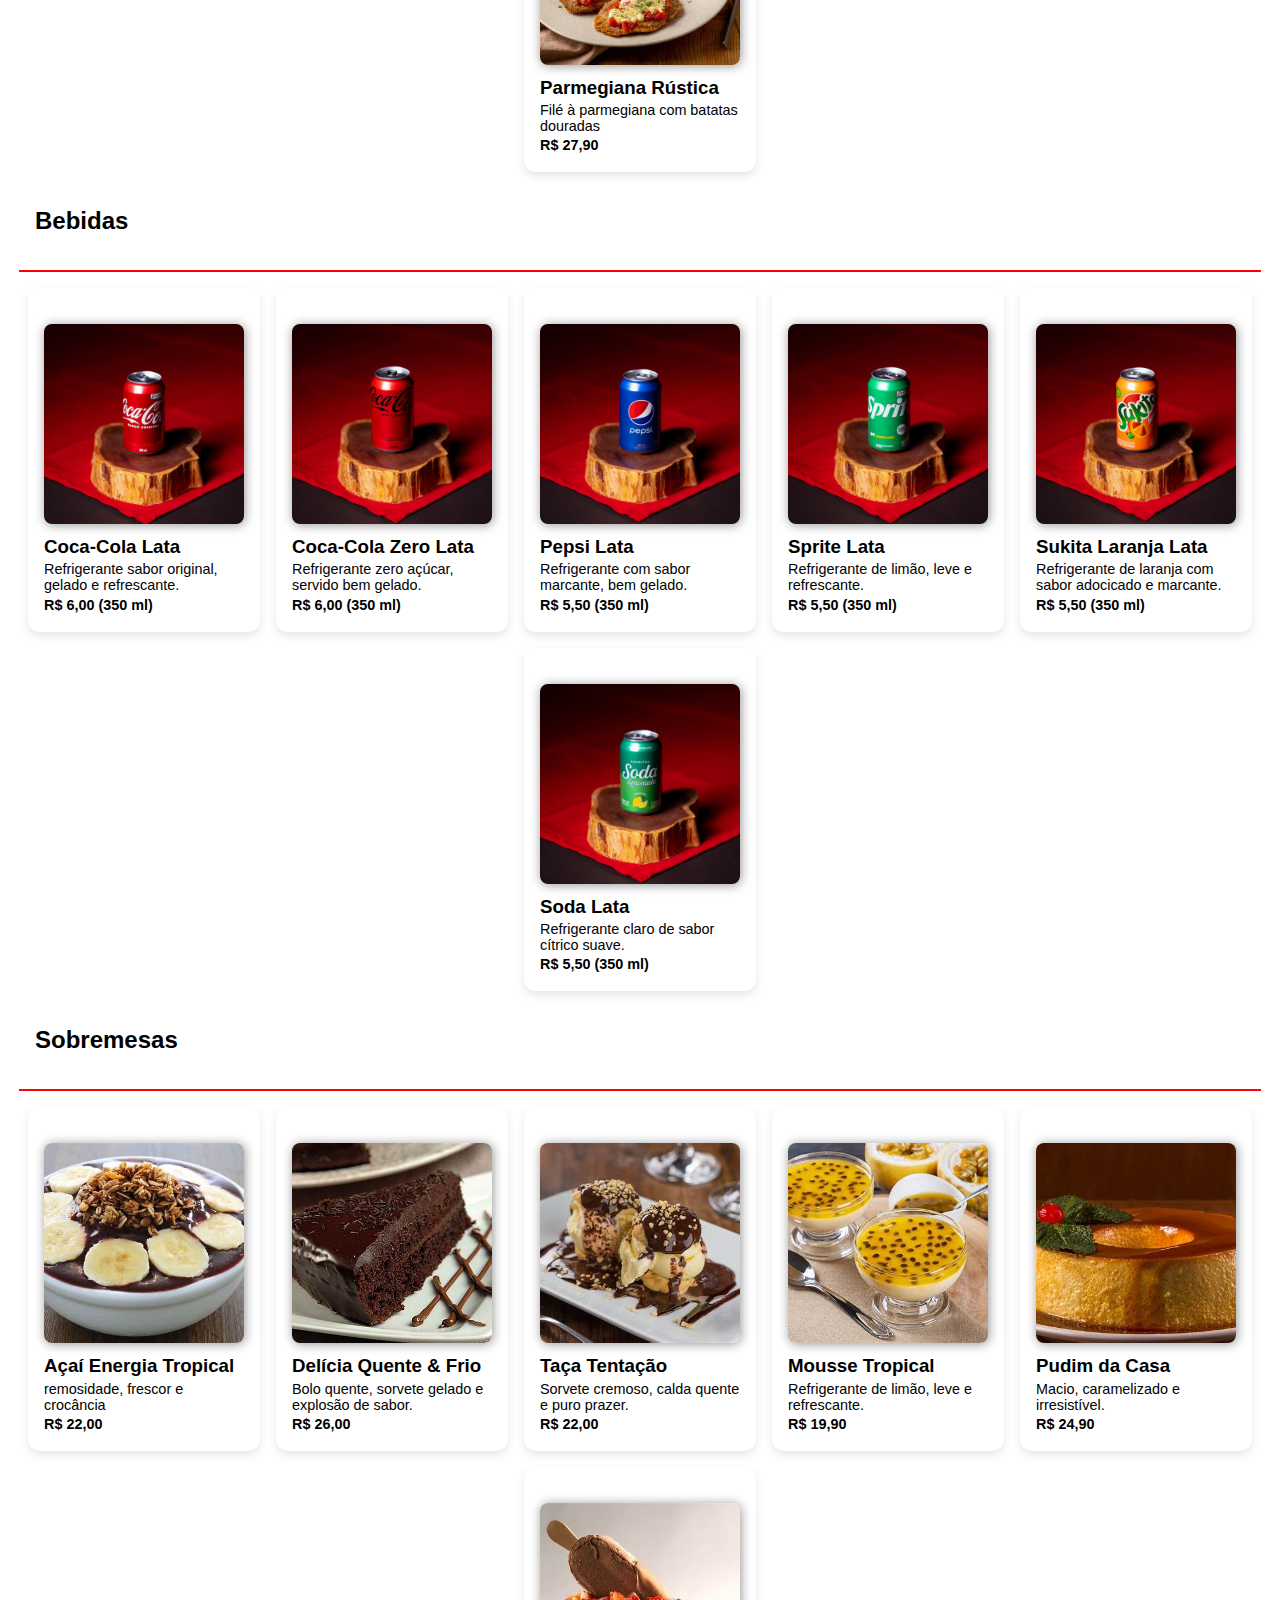
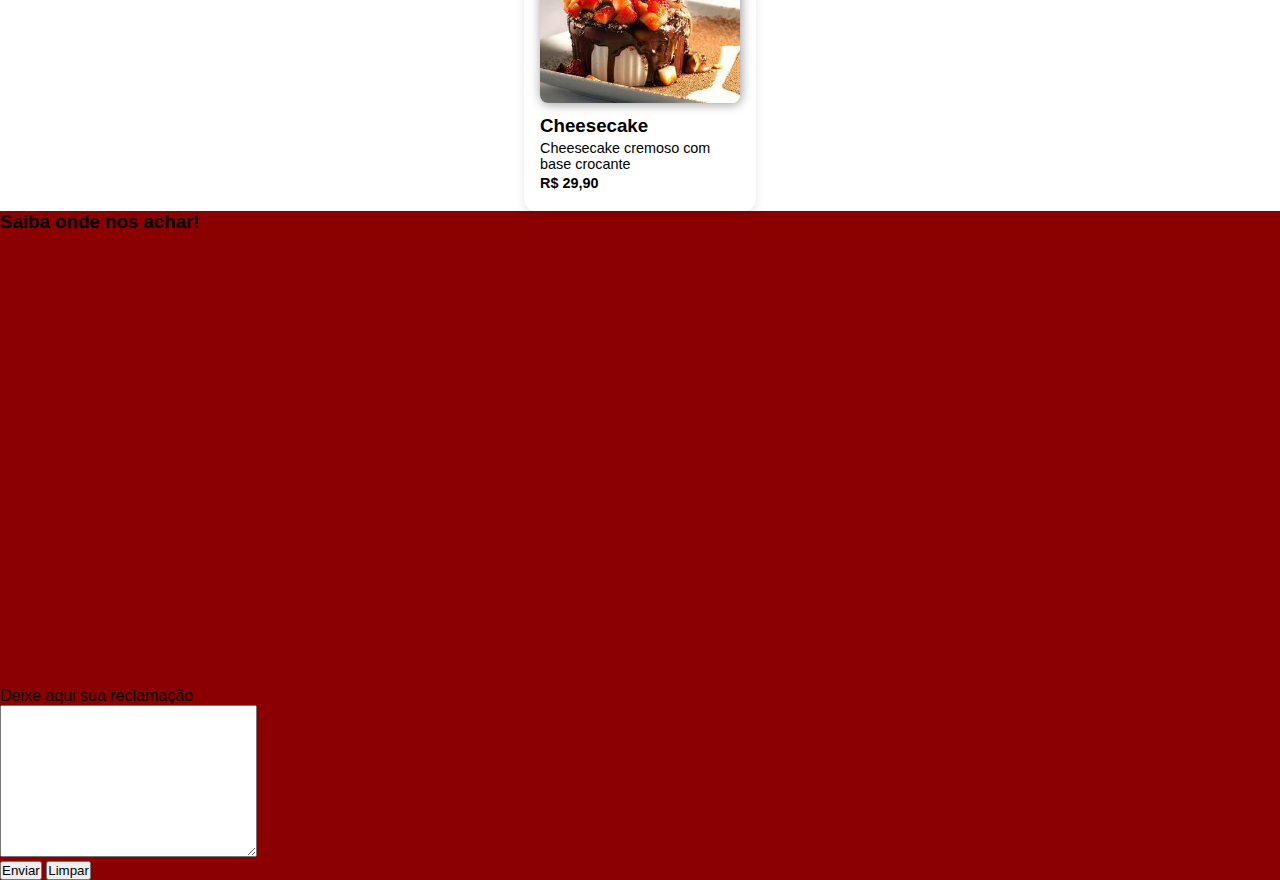
==== commit 766f7267: "modifiquei as imagens" ====
--- a/projeto.html
+++ b/projeto.html
@@ -1,223 +1,223 @@
-<!DOCTYPE html>
-<html lang="pt-br">
-<head>
-    <meta charset="UTF-8">
-    <meta name="viewport" content="width=device-width, initial-scale=1.0">
-    <title>Restaurante</title>
-    <link rel="stylesheet" href="style.css">
-</head>
-<body>
-    <header>
-        <h1>Delícia Urbana</h1>
-        <a href="cadastro.html">
-            <img class="perfil" src="image/perfil-de-usuario.png" alt=""></a>
-    </header>
-
-    <main>
-        <h2 class="text-entradas">Entradas</h2>
-        <div class="linha-centralizada"></div>
-
-        <section class="entradas">
-            <div class="card">
-                <img class="img-entradas" src="image/entrada-1.jpeg" alt="">
-                <h3>Canapés Finestraa</h3>
-                <p>Canapés variados com creme de ricota.</p>
-                <p><strong>R$ 24,90</strong></p>
-            </div>
-
-            <div class="card">
-                <img class="img-entradas" src="image/entrada-2.jpeg" alt="">
-                <h3>Tábua Italiana Finestraa</h3>
-                <p>Mix de frios, queijos e pães artesanais.</p>
-                <p><strong>R$ 64,90</strong></p>
-            </div>
-
-            <div class="card">
-                <img class="img-entradas" src="image/entrada-3.jpeg" alt="">
-                <h3>Pastel de Frango Cremoso</h3>
-                <p>Pastel recheado com frango, milho, queijo e requeijão.</p>
-                <p><strong>R$ 17,00</strong></p>
-            </div>
-
-            <div class="card">
-                <img class="img-entradas" src="image/entrada-4.jpeg" alt="">
-                <h3>Kibe Tradicional</h3>
-                <p>Kibe frito recheado com carne moída e temperos árabes.</p>
-                <p><strong>R$ 6,00</strong></p>
-            </div>
-            
-            <div class="card">
-                <img class="img-entradas" src="image/entrada-5.jpeg" alt="">
-                <h3>Coxinha de Frango</h3>
-                <p>Massa crocante recheada com frango desfiado temperado.</p>
-                <p><strong>R$ 6,00</strong></p>
-            </div>
-
-            <div class="card">
-                <img class="img-entradas" src="image/entrada-6.png" alt="">
-                <h3>Torradas Gourmet Finestraa</h3>
-                <p>Torradas integrais com coberturas variadas: ovos mexidos, avocado, salmão e cogumelos.</p>
-                <p><strong>R$ 22,00</strong></p>
-            </div>
-        </section>
-
-        <h2 class="text-entradas">Mais Pedidos</h2>
-        <div class="linha-centralizada"></div>
-
-        <section class="entradas">
-            <div class="card">
-                <img class="img-entradas" src="image/mais-pedido-1.jpeg" alt="">
-                <h3>Bife Acebolado</h3>
-                <p>Bife, arroz, feijão e batata frita</p>
-                <p><strong>R$ 26,90</strong></p>
-            </div>
-
-            <div class="card">
-                <img class="img-entradas" src="image/mais-pedido-2.jpeg" alt="">
-                <h3>Feijoada Completa</h3>
-                <p>Feijoada com arroz, couve e farofa</p>
-                <p><strong>R$ 29,90</strong></p>
-            </div>
-
-            <div class="card">
-                <img class="img-entradas" src="image/mais-pedido-3.jpeg" alt="">
-                <h3>Bife com Arroz, Feijão e Salada Fresca</h3>
-                <p>Arroz, feijão, bife grelhado e salada fresca</p>
-                <p><strong>R$ 24,90</strong></p>
-            </div>
-
-            <div class="card">
-                <img class="img-entradas" src="image/mais-pedido-4.jpeg" alt="">
-                <h3>Lasanha à Bolonhesa com Salada de Alface</h3>
-                <p>Lasanha à bolonhesa com salada de alface fresca.</p>
-                <p><strong>R$ 28,90</strong></p>
-            </div>
-            
-            <div class="card">
-                <img class="img-entradas" src="image/mais-pedido-5.jpeg" alt="">
-                <h3>Strogonoff de Frango com Arroz e Batata Palha</h3>
-                <p>Strogonoff de frango com arroz e batata palha.</p>
-                <p><strong>R$ 24,90</strong></p>
-            </div>
-
-            <div class="card">
-                <img class="img-entradas" src="image/mais-pedido-6.jpg" alt="">
-                <h3> Parmegiana com Batatas Rústicas</h3>
-                <p>Filé à parmegiana com batatas douradas</p>
-                <p><strong>R$ 27,90</strong></p>
-            </div>
-        </section>
-
-        <h2 class="text-entradas">Bebidas</h2>
-        <div class="linha-centralizada"></div>
-
-        <section class="entradas">
-            <div class="card">
-                <img class="img-entradas" src="image/coca-cola.jpg" alt="">
-                <h3>Coca-Cola Lata</h3>
-                <p>Refrigerante sabor original, gelado e refrescante.</p>
-                <p><strong>R$ 6,00 (350 ml)</strong></p>
-            </div>
-
-            <div class="card">
-                <img class="img-entradas" src="image/coca-sem-acucar.jpg" alt="">
-                <h3>Coca-Cola Zero Lata</h3>
-                <p>Refrigerante zero açúcar, servido bem gelado.</p>
-                <p><strong>R$ 6,00 (350 ml)</strong></p>
-            </div>
-
-            <div class="card">
-                <img class="img-entradas" src="image/pepsi.jpg" alt="">
-                <h3>Pepsi Lata</h3>
-                <p>Refrigerante com sabor marcante, bem gelado.</p>
-                <p><strong>R$ 5,50 (350 ml)</strong></p>
-            </div>
-
-            <div class="card">
-                <img class="img-entradas" src="image/sprite.jpg" alt="">
-                <h3>Sprite Lata</h3>
-                <p>Refrigerante de limão, leve e refrescante.</p>
-                <p><strong>R$ 5,50 (350 ml)</strong></p>
-            </div>
-            
-            <div class="card">
-                <img class="img-entradas" src="image/sukita.jpg" alt="">
-                <h3>Sukita Laranja Lata</h3>
-                <p>Refrigerante de laranja com sabor adocicado e marcante.</p>
-                <p><strong> R$ 5,50 (350 ml)</strong></p>
-            </div>
-
-            <div class="card">
-                <img class="img-entradas" src="image/soda.jpg" alt="">
-                <h3>Soda Lata</h3>
-                <p>Refrigerante claro de sabor cítrico suave.</p>
-                <p><strong> R$ 5,50 (350 ml)</strong></p>
-            </div>
-        </section>
-        
-        <h2 class="text-entradas">Sobremesas</h2>
-        <div class="linha-centralizada"></div>
-
-        <section class="entradas">
-            <div class="card">
-                <img class="img-entradas" src="image/açai.jpeg" alt="">
-                <h3>Coca-Cola Lata</h3>
-                <p>Refrigerante sabor original, gelado e refrescante.</p>
-                <p><strong>R$ 6,00 (350 ml)</strong></p>
-            </div>
-
-            <div class="card">
-                <img class="img-entradas" src="image/bolo.jpeg" alt="">
-                <h3>Coca-Cola Zero Lata</h3>
-                <p>Refrigerante zero açúcar, servido bem gelado.</p>
-                <p><strong>R$ 6,00 (350 ml)</strong></p>
-            </div>
-
-            <div class="card">
-                <img class="img-entradas" src="image/brigadeiro.jpeg" alt="">
-                <h3>Pepsi Lata</h3>
-                <p>Refrigerante com sabor marcante, bem gelado.</p>
-                <p><strong>R$ 5,50 (350 ml)</strong></p>
-            </div>
-
-            <div class="card">
-                <img class="img-entradas" src="image/maracuja.jpeg" alt="">
-                <h3>Sprite Lata</h3>
-                <p>Refrigerante de limão, leve e refrescante.</p>
-                <p><strong>R$ 5,50 (350 ml)</strong></p>
-            </div>
-            
-            <div class="card">
-                <img class="img-entradas" src="image/pudim.jpeg" alt="">
-                <h3>Sukita Laranja Lata</h3>
-                <p>Refrigerante de laranja com sabor adocicado e marcante.</p>
-                <p><strong> R$ 5,50 (350 ml)</strong></p>
-            </div>
-
-            <div class="card">
-                <img class="img-entradas" src="image/soda.jpg" alt="">
-                <h3>Soda Lata</h3>
-                <p>Refrigerante claro de sabor cítrico suave.</p>
-                <p><strong> R$ 5,50 (350 ml)</strong></p>
-            </div>
-        </section>
-    </main>
-
-    <footer>
-        <h3>Saiba onde nos achar!</h3>
-        <iframe src="https://www.google.com/maps/embed?pb=!1m18!1m12!1m3!1d3657.857892534801!2d-46.676099723760714!3d-23.53761306072184!2m3!1f0!2f0!3f0!3m2!1i1024!2i768!4f13.1!3m3!1m2!1s0x94ce57f685387445%3A0x597840a0592be852!2sRestaurante%20La%20Finestra!5e0!3m2!1spt-BR!2sbr!4v1744321316410!5m2!1spt-BR!2sbr" width="600" height="450" style="border:0;" allowfullscreen="" loading="lazy" referrerpolicy="no-referrer-when-downgrade"></iframe>
-
-        <form action="cadastro.php">
-            <p>
-                <label for="imsg">Deixe aqui sua reclamação</label> <br>
-                <textarea name="msg" id="imsg" cols="30" rows="10"></textarea>
-            </p>
-
-            <p>
-                <input type="submit" value="Enviar">
-                <input type="reset" value="Limpar">
-            </p>
-        </form>
-    </footer>
-</body>
-</html>          +<!DOCTYPE html>
+<html lang="pt-br">
+<head>
+    <meta charset="UTF-8">
+    <meta name="viewport" content="width=device-width, initial-scale=1.0">
+    <title>Restaurante</title>
+    <link rel="stylesheet" href="style.css">
+</head>
+<body>
+    <header>
+        <h1>Delícia Urbana</h1>
+        <a href="cadastro.html">
+            <img class="perfil" src="image/perfil-de-usuario.png" alt=""></a>
+    </header>
+
+    <main>
+        <h2 class="text-entradas">Entradas</h2>
+        <div class="linha-centralizada"></div>
+
+        <section class="entradas">
+            <div class="card">
+                <img class="img-entradas" src="image/entrada-1.jpeg" alt="">
+                <h3>Canapés Finestraa</h3>
+                <p>Canapés variados com creme de ricota.</p>
+                <p><strong>R$ 24,90</strong></p>
+            </div>
+
+            <div class="card">
+                <img class="img-entradas" src="image/entrada-2.jpeg" alt="">
+                <h3>Tábua Italiana</h3>
+                <p>Mix de frios, queijos e pães artesanais.</p>
+                <p><strong>R$ 64,90</strong></p>
+            </div>
+
+            <div class="card">
+                <img class="img-entradas" src="image/entrada-3.jpeg" alt="">
+                <h3>Tomate cereja</h3>
+                <p>Tomates, mussarela e manjericão fresco.</p>
+                <p><strong>R$ 17,00</strong></p>
+            </div>
+
+            <div class="card">
+                <img class="img-entradas" src="image/entrada-4.jpeg" alt="">
+                <h3>Rolinho de abobrinha</h3>
+                <p>Abobrinha recheada com ricota e ervas.</p>
+                <p><strong>R$ 6,00</strong></p>
+            </div>
+            
+            <div class="card">
+                <img class="img-entradas" src="image/entrada-5.jpeg" alt="">
+                <h3>Canapés variados</h3>
+                <p>Pão com pastas, queijos e frios.</p>
+                <p><strong>R$ 6,00</strong></p>
+            </div>
+
+            <div class="card">
+                <img class="img-entradas" src="image/entrada-6.png" alt="">
+                <h3>Torradas Gourmet</h3>
+                <p>Torradas integrais com ovos, avocado, salmão e cogumelos.</p>
+                <p><strong>R$ 22,00</strong></p>
+            </div>
+        </section>
+
+        <h2 class="text-entradas">Mais Pedidos</h2>
+        <div class="linha-centralizada"></div>
+
+        <section class="entradas">
+            <div class="card">
+                <img class="img-entradas" src="image/mais-pedido-1.jpeg" alt="">
+                <h3>Bife Acebolado</h3>
+                <p>Bife Especial com Arroz, Feijão e batata frita</p>
+                <p><strong>R$ 26,90</strong></p>
+            </div>
+
+            <div class="card">
+                <img class="img-entradas" src="image/mais-pedido-2.jpeg" alt="">
+                <h3>Feijoada Completa</h3>
+                <p>Feijoada com arroz, couve e farofa</p>
+                <p><strong>R$ 29,90</strong></p>
+            </div>
+
+            <div class="card">
+                <img class="img-entradas" src="image/mais-pedido-3.jpeg" alt="">
+                <h3>Bife com Guarnição</h3>
+                <p>Arroz, feijão, bife grelhado e salada fresca</p>
+                <p><strong>R$ 24,90</strong></p>
+            </div>
+
+            <div class="card">
+                <img class="img-entradas" src="image/mais-pedido-4.jpeg" alt="">
+                <h3>Lasanha Bolonhesa</h3>
+                <p>Lasanha à bolonhesa com salada de alface fresca.</p>
+                <p><strong>R$ 28,90</strong></p>
+            </div>
+            
+            <div class="card">
+                <img class="img-entradas" src="image/mais-pedido-5.jpeg" alt="">
+                <h3>Strogonoff de Frango</h3>
+                <p>Strogonoff de frango com arroz e batata palha.</p>
+                <p><strong>R$ 24,90</strong></p>
+            </div>
+
+            <div class="card">
+                <img class="img-entradas" src="image/mais-pedido-6.jpg" alt="">
+                <h3>Parmegiana Rústica</h3>
+                <p>Filé à parmegiana com batatas douradas</p>
+                <p><strong>R$ 27,90</strong></p>
+            </div>
+        </section>
+
+        <h2 class="text-entradas">Bebidas</h2>
+        <div class="linha-centralizada"></div>
+
+        <section class="entradas">
+            <div class="card">
+                <img class="img-entradas" src="image/bebida-1.jpg" alt="">
+                <h3>Coca-Cola Lata</h3>
+                <p>Refrigerante sabor original, gelado e refrescante.</p>
+                <p><strong>R$ 6,00 (350 ml)</strong></p>
+            </div>
+
+            <div class="card">
+                <img class="img-entradas" src="image/bebida-2.jpg" alt="">
+                <h3>Coca-Cola Zero Lata</h3>
+                <p>Refrigerante zero açúcar, servido bem gelado.</p>
+                <p><strong>R$ 6,00 (350 ml)</strong></p>
+            </div>
+
+            <div class="card">
+                <img class="img-entradas" src="image/bebida-3.jpg" alt="">
+                <h3>Pepsi Lata</h3>
+                <p>Refrigerante com sabor marcante, bem gelado.</p>
+                <p><strong>R$ 5,50 (350 ml)</strong></p>
+            </div>
+
+            <div class="card">
+                <img class="img-entradas" src="image/bebida-4.jpg" alt="">
+                <h3>Sprite Lata</h3>
+                <p>Refrigerante de limão, leve e refrescante.</p>
+                <p><strong>R$ 5,50 (350 ml)</strong></p>
+            </div>
+            
+            <div class="card">
+                <img class="img-entradas" src="image/bebida-5.jpg" alt="">
+                <h3>Sukita Laranja Lata</h3>
+                <p>Refrigerante de laranja com sabor adocicado e marcante.</p>
+                <p><strong> R$ 5,50 (350 ml)</strong></p>
+            </div>
+
+            <div class="card">
+                <img class="img-entradas" src="image/bebida-6.jpg" alt="">
+                <h3>Soda Lata</h3>
+                <p>Refrigerante claro de sabor cítrico suave.</p>
+                <p><strong> R$ 5,50 (350 ml)</strong></p>
+            </div>
+        </section>
+        
+        <h2 class="text-entradas">Sobremesas</h2>
+        <div class="linha-centralizada"></div>
+
+        <section class="entradas">
+            <div class="card">
+                <img class="img-entradas" src="image/sobremesa-1.jpeg" alt="">
+                <h3>Açaí Energia Tropical</h3>
+                <p>remosidade, frescor e crocância</p>
+                <p><strong>R$ 22,00</strong></p>
+            </div>
+
+            <div class="card">
+                <img class="img-entradas" src="image/sobremesa-2.jpeg" alt="">
+                <h3>Delícia Quente & Frio</h3>
+                <p>Bolo quente, sorvete gelado e explosão de sabor.</p>
+                <p><strong>R$ 26,00</strong></p>
+            </div>
+
+            <div class="card">
+                <img class="img-entradas" src="image/sobremesa-3.jpeg" alt="">
+                <h3>Taça Tentação</h3>
+                <p>Sorvete cremoso, calda quente e puro prazer.</p>
+                <p><strong>R$ 22,00</strong></p>
+            </div>
+
+            <div class="card">
+                <img class="img-entradas" src="image/sobremesa-4.jpeg" alt="">
+                <h3>Mousse Tropical</h3>
+                <p>Refrigerante de limão, leve e refrescante.</p>
+                <p><strong>R$ 19,90</strong></p>
+            </div>
+            
+            <div class="card">
+                <img class="img-entradas" src="image/sobremesa-5.jpeg" alt="">
+                <h3>Pudim da Casa</h3>
+                <p>Macio, caramelizado e irresistível.</p>
+                <p><strong>R$ 24,90</strong></p>
+            </div>
+
+            <div class="card">
+                <img class="img-entradas" src="image/sobremesa-6.jpeg" alt="">
+                <h3>Cheesecake</h3>
+                <p>Cheesecake cremoso com base crocante</p>
+                <p><strong>R$ 29,90</strong></p>
+            </div>
+        </section>
+    </main>
+
+    <footer>
+        <h3>Saiba onde nos achar!</h3>
+        <iframe src="https://www.google.com/maps/embed?pb=!1m18!1m12!1m3!1d3657.857892534801!2d-46.676099723760714!3d-23.53761306072184!2m3!1f0!2f0!3f0!3m2!1i1024!2i768!4f13.1!3m3!1m2!1s0x94ce57f685387445%3A0x597840a0592be852!2sRestaurante%20La%20Finestra!5e0!3m2!1spt-BR!2sbr!4v1744321316410!5m2!1spt-BR!2sbr" width="600" height="450" style="border:0;" allowfullscreen="" loading="lazy" referrerpolicy="no-referrer-when-downgrade"></iframe>
+
+        <form action="cadastro.php">
+            <p>
+                <label for="imsg">Deixe aqui sua reclamação</label> <br>
+                <textarea name="msg" id="imsg" cols="30" rows="10"></textarea>
+            </p>
+
+            <p>
+                <input type="submit" value="Enviar">
+                <input type="reset" value="Limpar">
+            </p>
+        </form>
+    </footer>
+</body>
+</html>--- a/style.css
+++ b/style.css
@@ -76,4 +76,8 @@
   .card p {
     font-size: 0.9rem;
     margin: 0.2rem 0;
+  }
+
+  footer {
+    background-color: darkred;
   }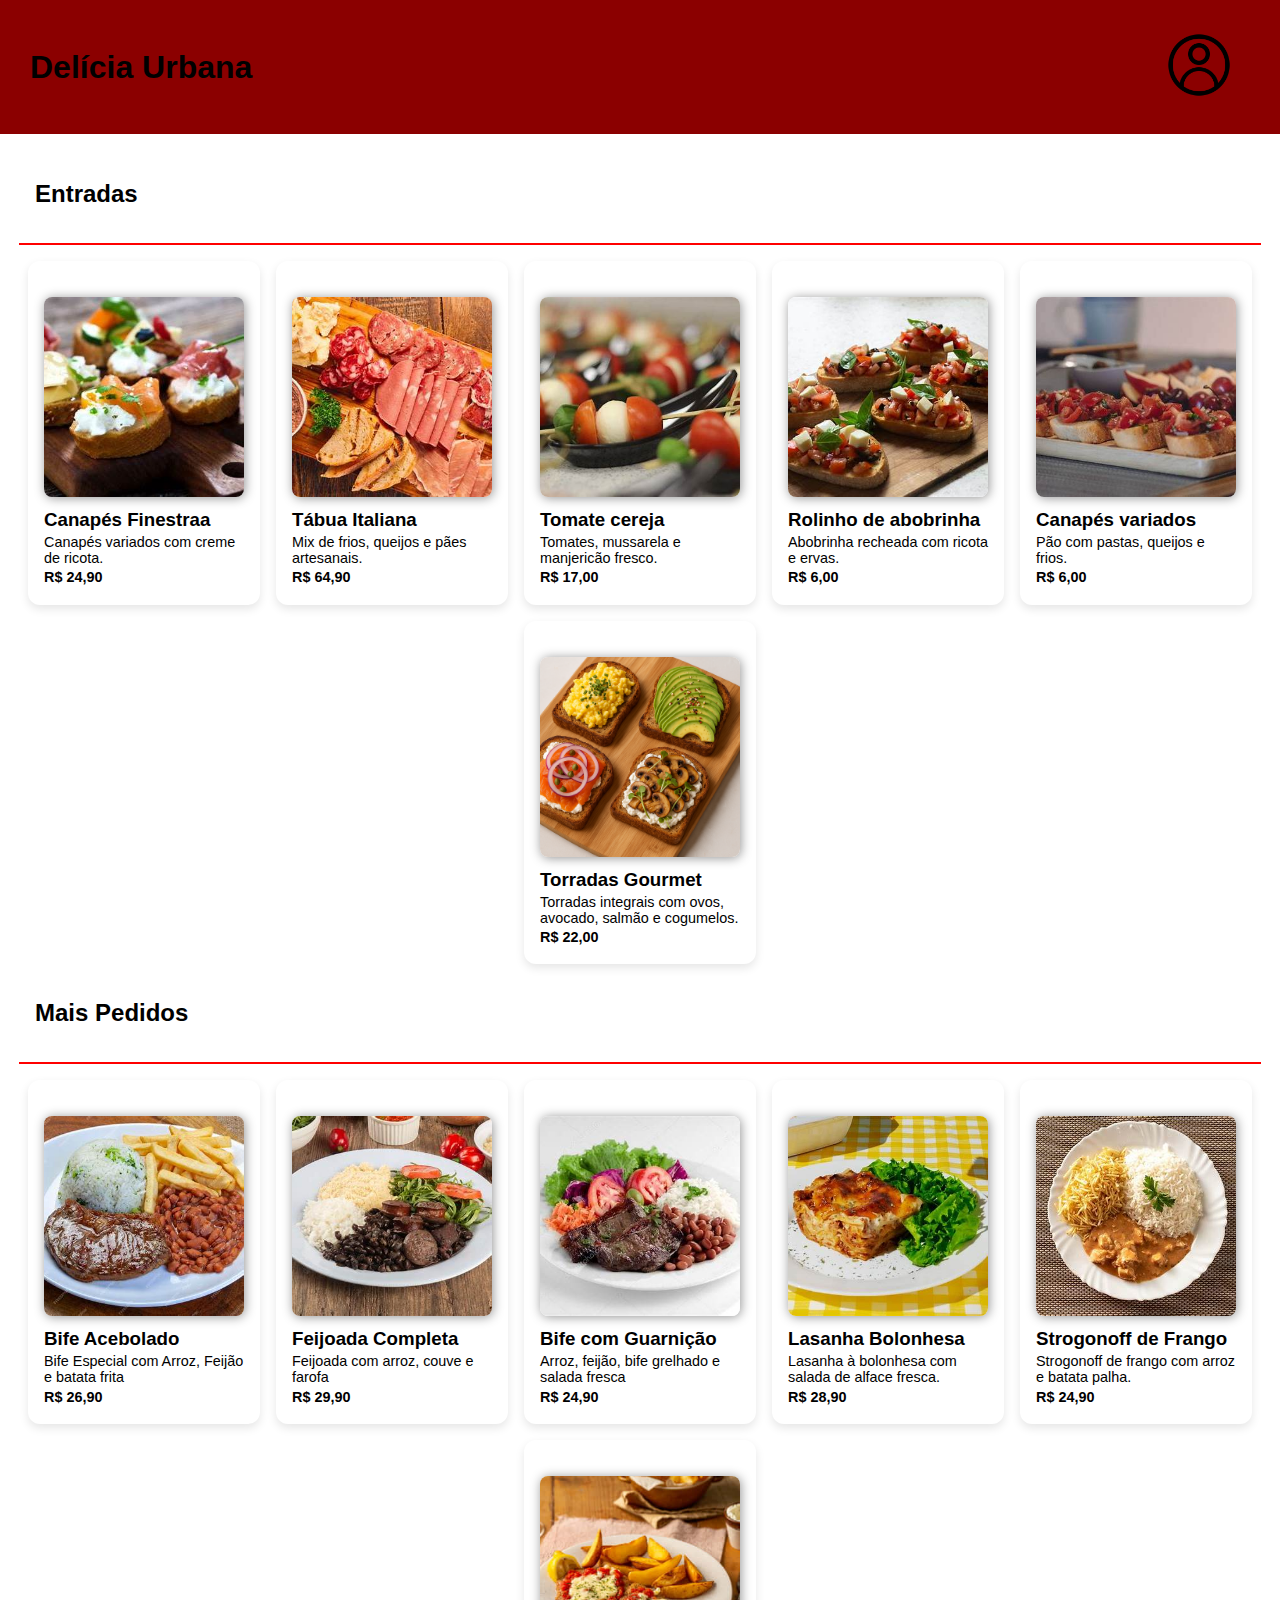
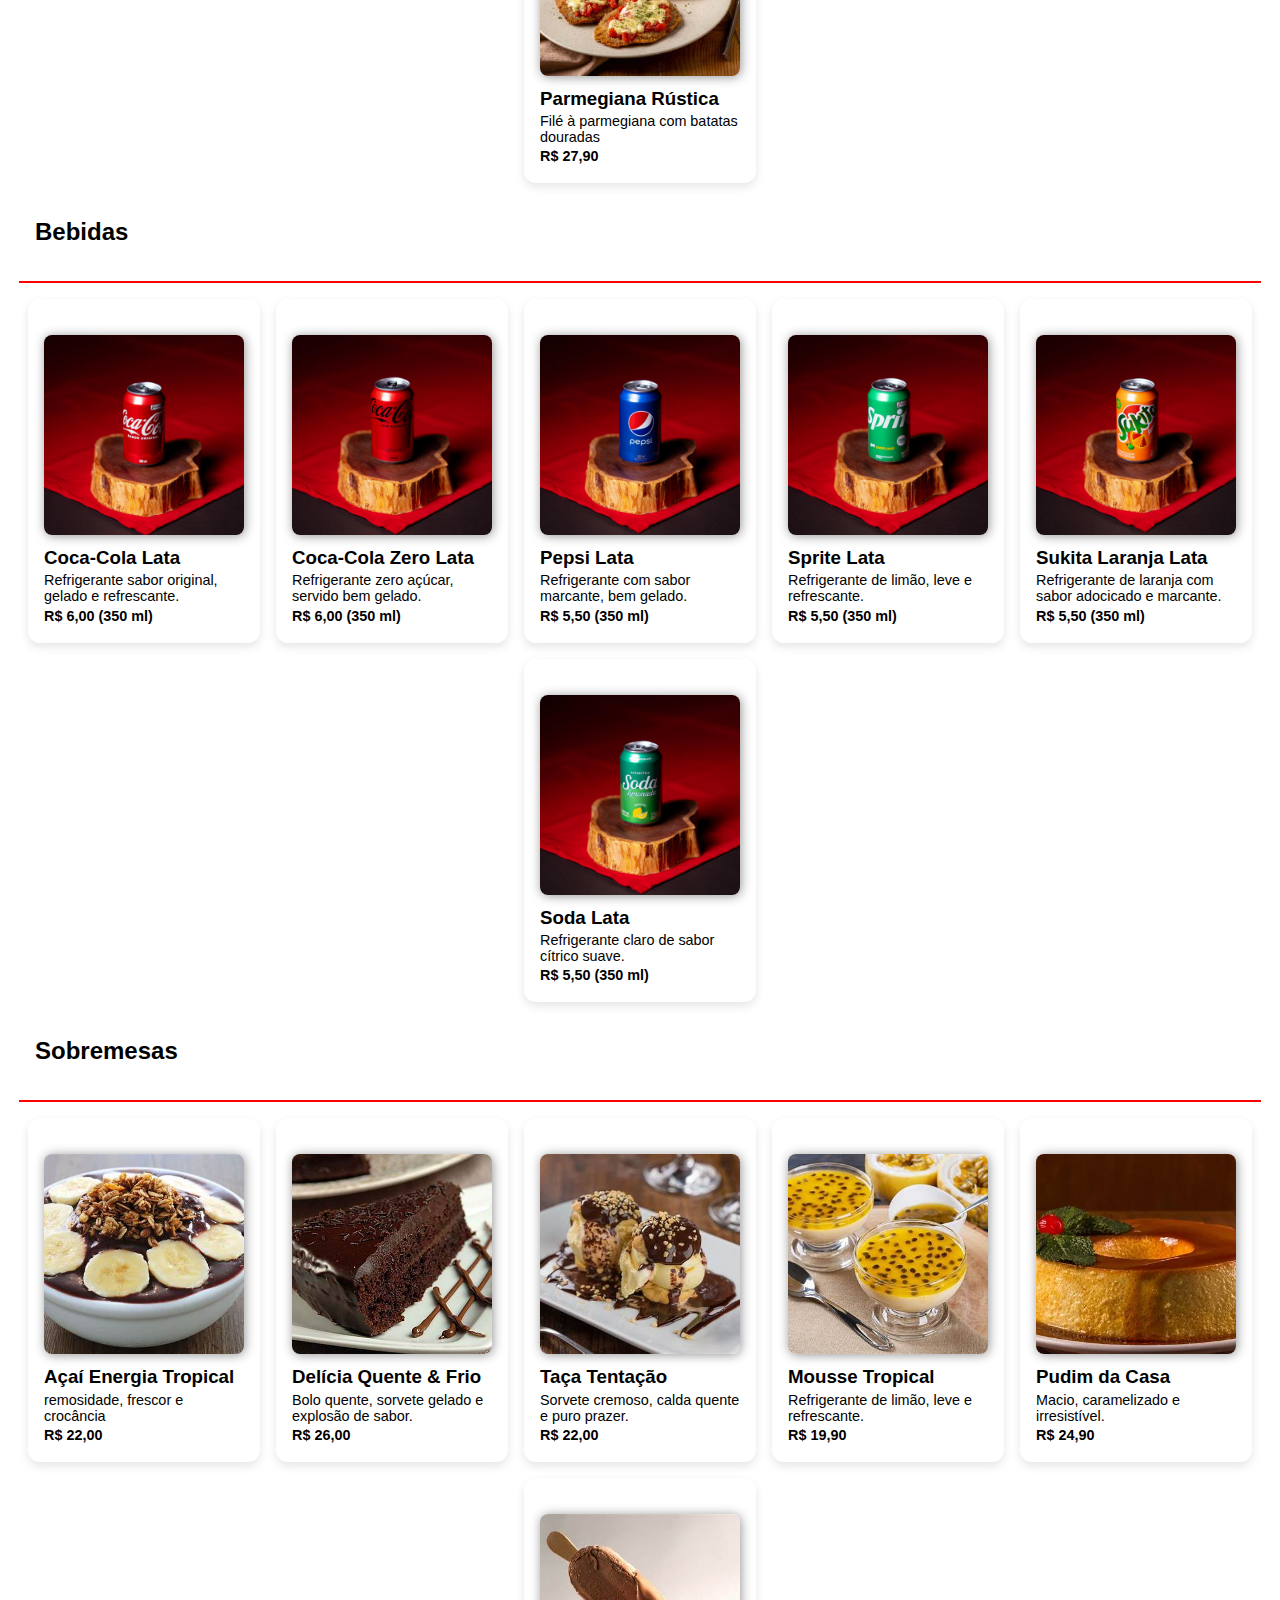
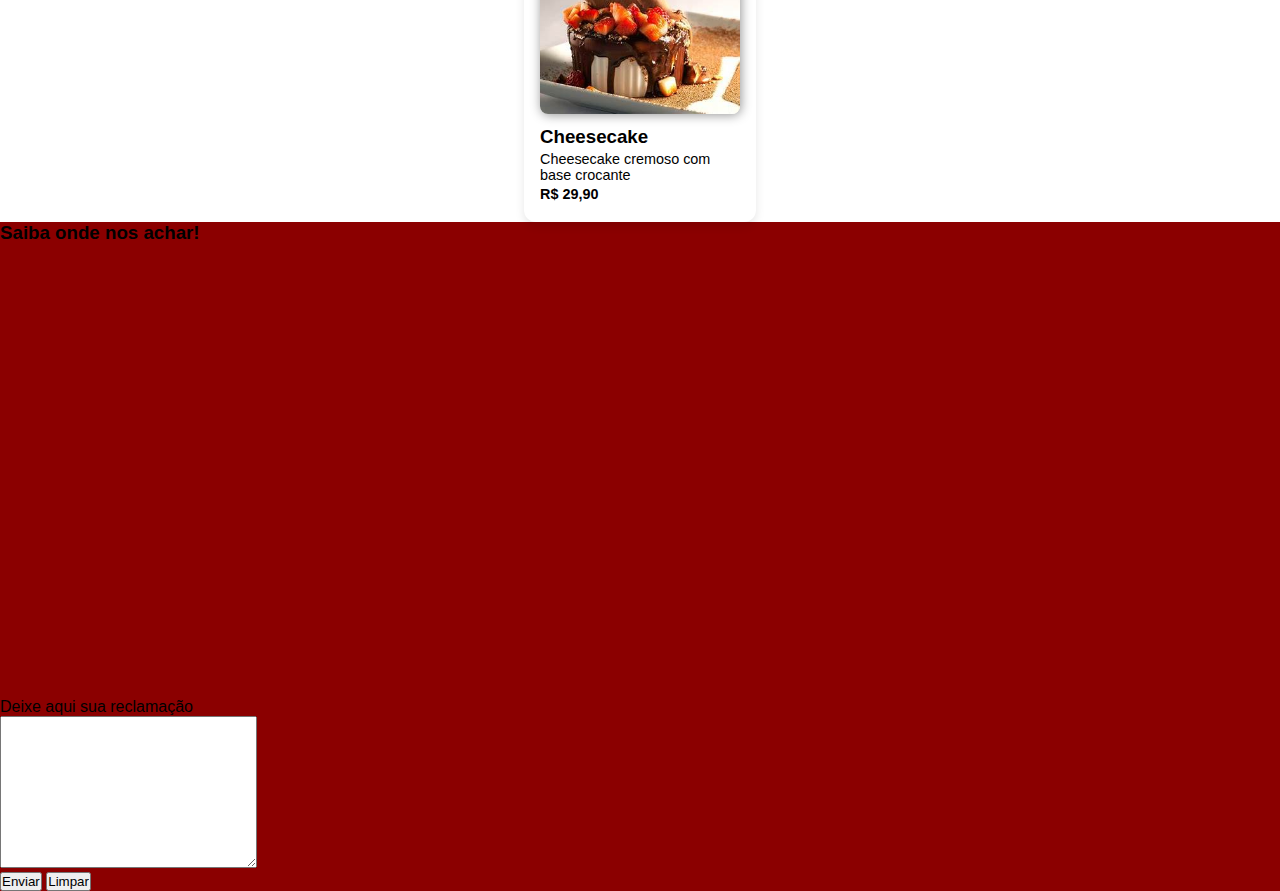
==== commit 27ae8444: "fixei meu header" ====
--- a/projeto.html
+++ b/projeto.html
@@ -7,7 +7,7 @@
     <link rel="stylesheet" href="style.css">
 </head>
 <body>
-    <header>
+    <header class="header-fixo">
         <h1>Delícia Urbana</h1>
         <a href="cadastro.html">
             <img class="perfil" src="image/perfil-de-usuario.png" alt=""></a>
--- a/style.css
+++ b/style.css
@@ -8,14 +8,23 @@
 
 .perfil {
     width: 70px;
+    margin-right: 50px;
 }
 
-header {
+.header-fixo {
     background-color: darkred;
+    position: fixed;
+    top: 0;
+    width: 98%;
     padding: 30px;
     display: flex;
     align-items: center;
     justify-content: space-between;
+    z-index: 1000;
+}
+
+main {
+    margin-top: 180px;
 }
 
 .text-entradas {
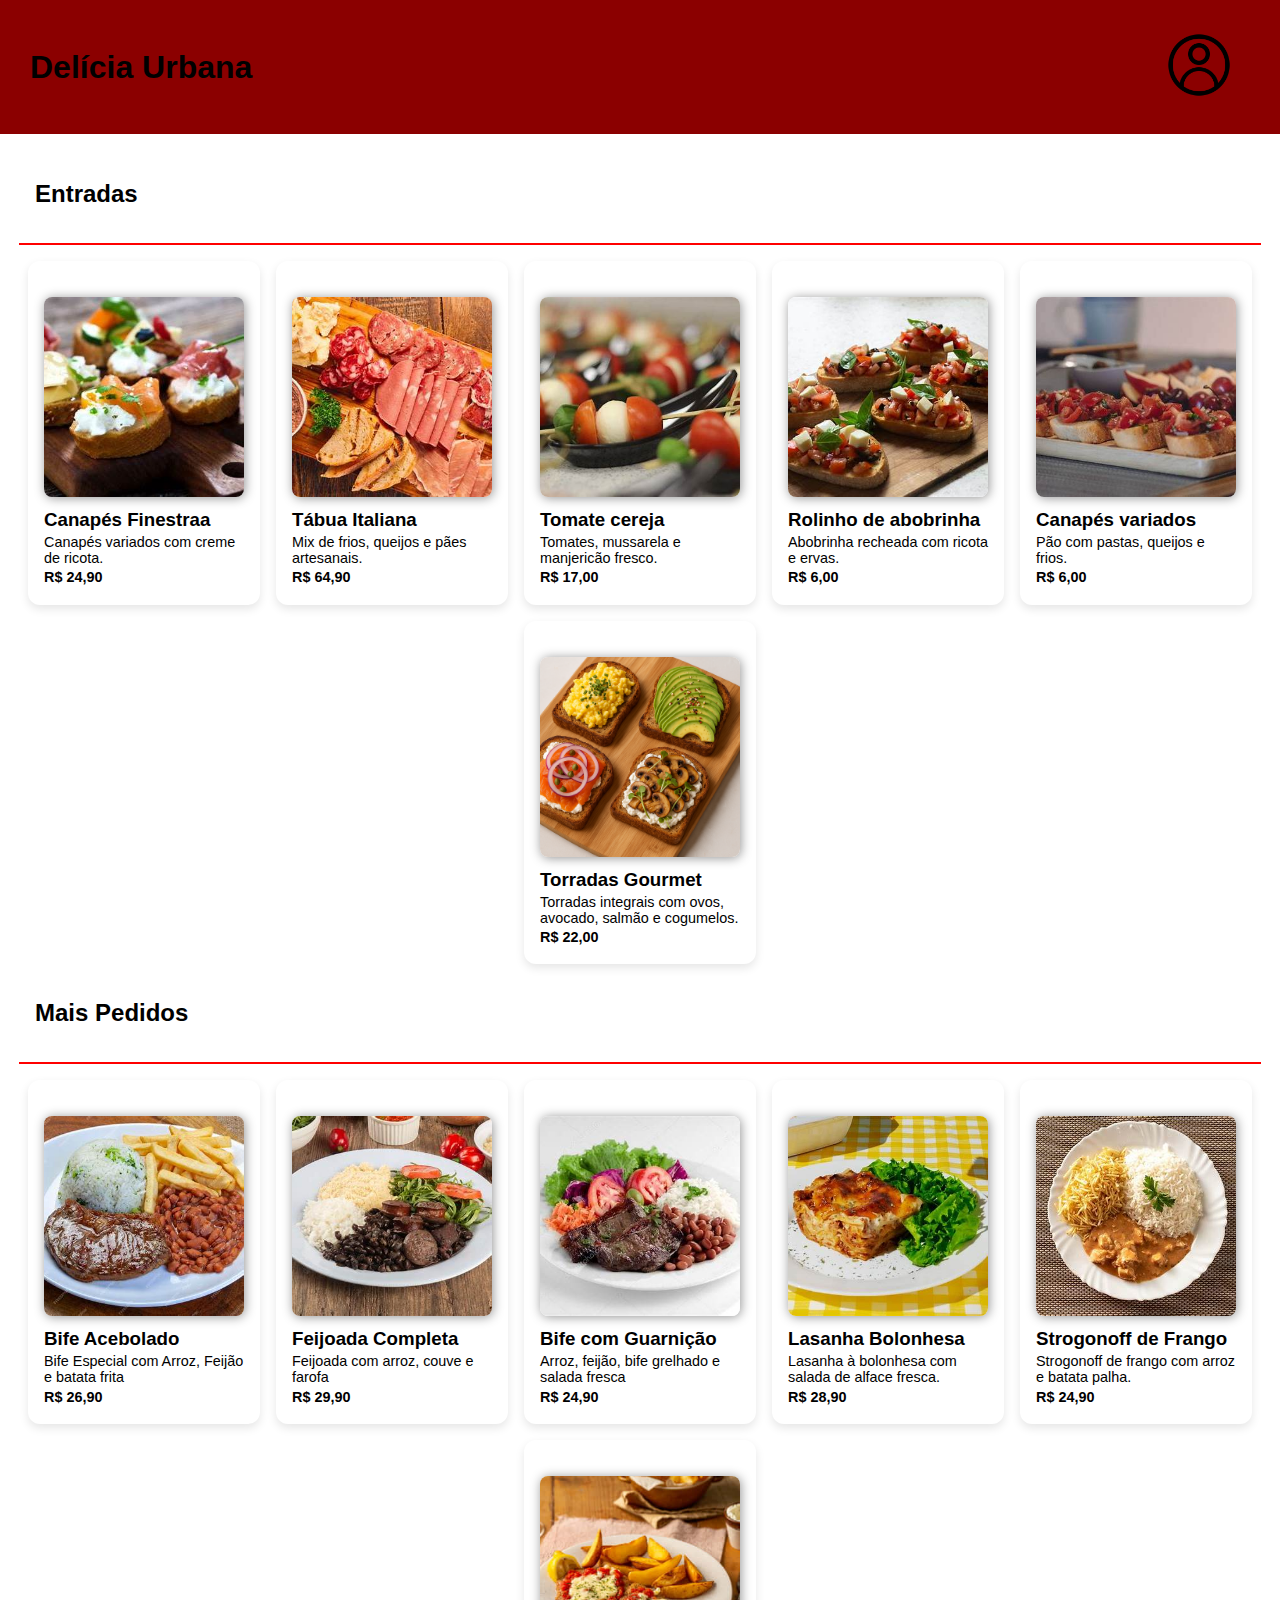
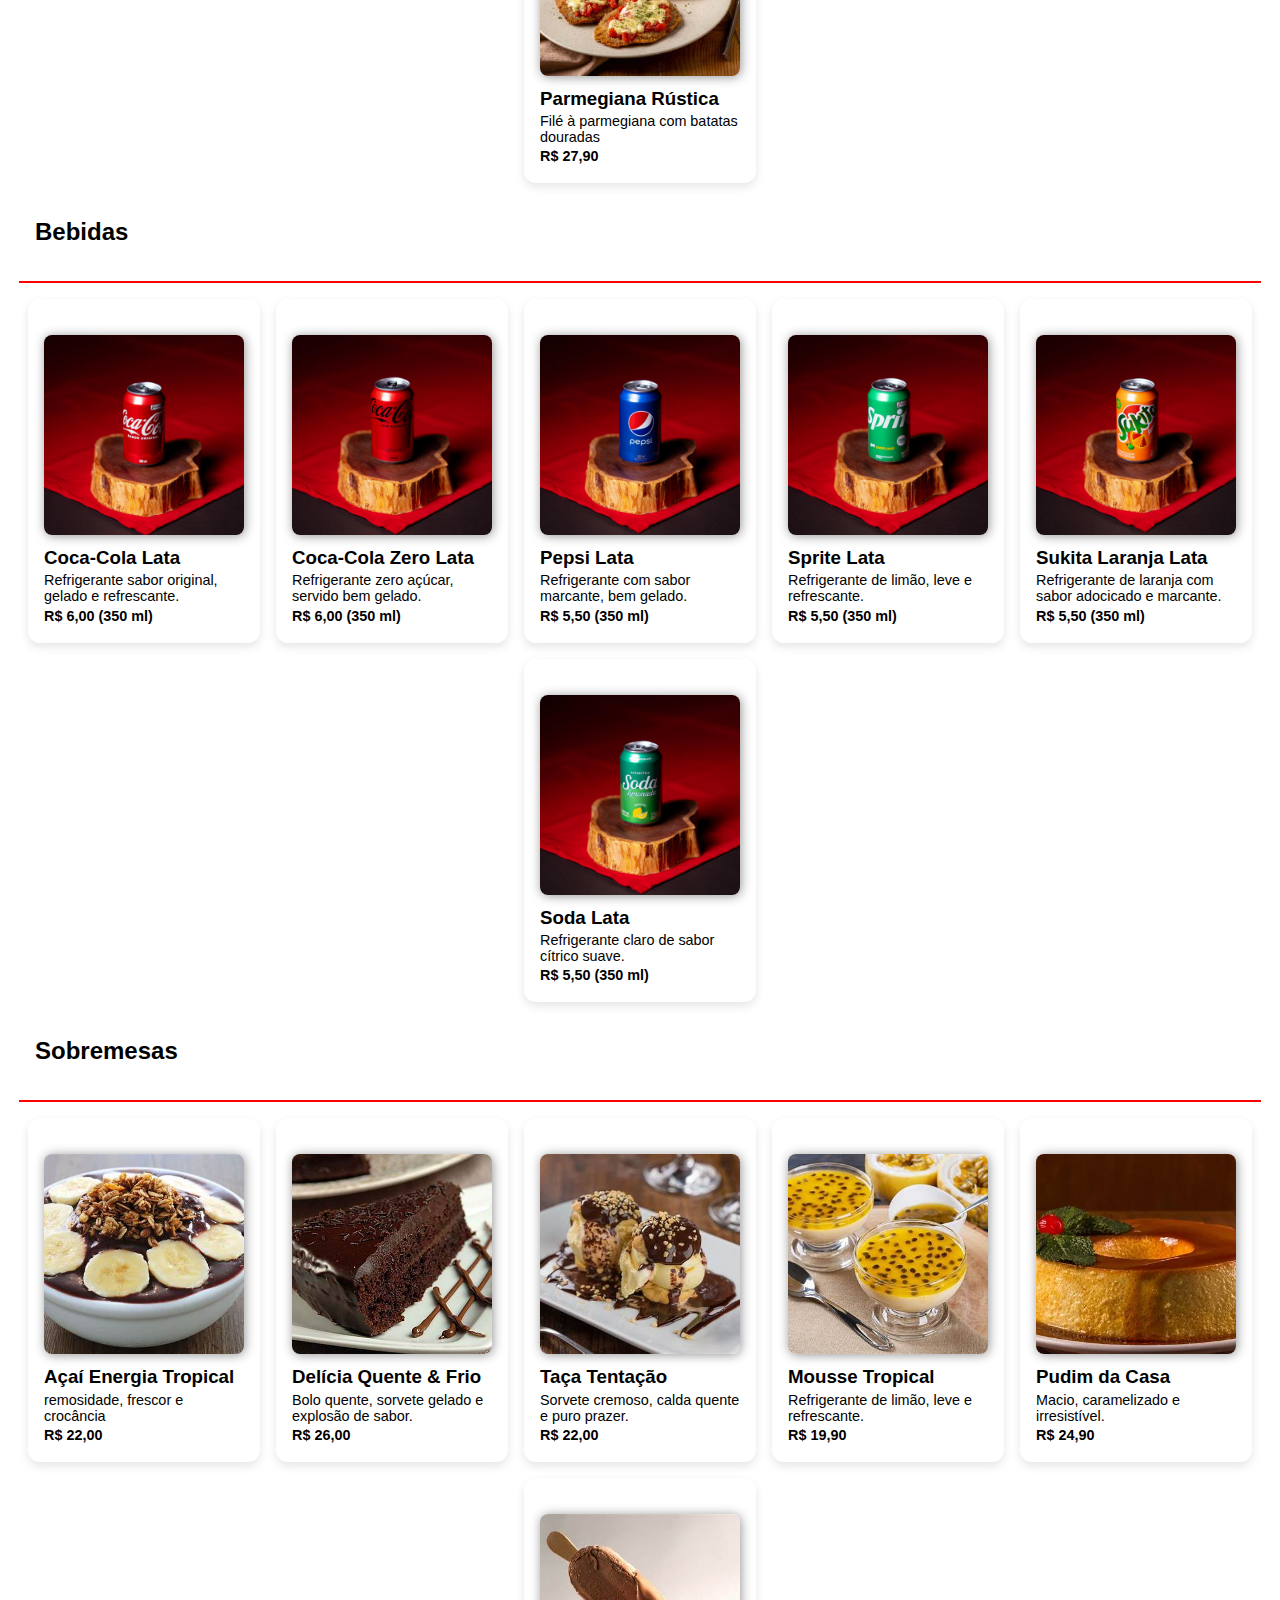
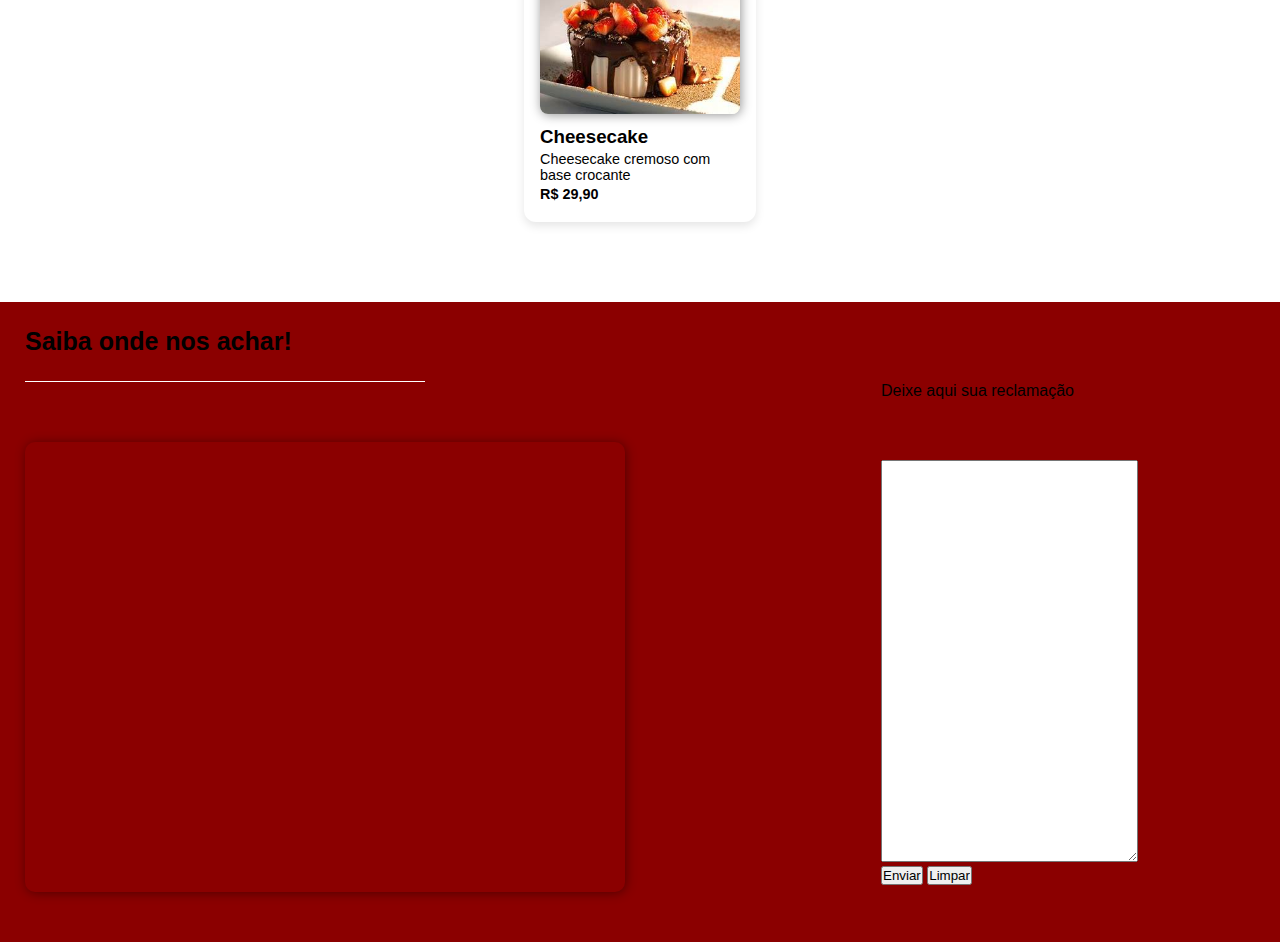
==== commit 7da28677: "deixando meu footer responsivo" ====
--- a/projeto.html
+++ b/projeto.html
@@ -203,21 +203,23 @@
         </section>
     </main>
 
-    <footer>
-        <h3>Saiba onde nos achar!</h3>
-        <iframe src="https://www.google.com/maps/embed?pb=!1m18!1m12!1m3!1d3657.857892534801!2d-46.676099723760714!3d-23.53761306072184!2m3!1f0!2f0!3f0!3m2!1i1024!2i768!4f13.1!3m3!1m2!1s0x94ce57f685387445%3A0x597840a0592be852!2sRestaurante%20La%20Finestra!5e0!3m2!1spt-BR!2sbr!4v1744321316410!5m2!1spt-BR!2sbr" width="600" height="450" style="border:0;" allowfullscreen="" loading="lazy" referrerpolicy="no-referrer-when-downgrade"></iframe>
-
-        <form action="cadastro.php">
-            <p>
-                <label for="imsg">Deixe aqui sua reclamação</label> <br>
-                <textarea name="msg" id="imsg" cols="30" rows="10"></textarea>
-            </p>
-
-            <p>
-                <input type="submit" value="Enviar">
-                <input type="reset" value="Limpar">
-            </p>
-        </form>
+    <footer >
+        <h3 class="text-foot-1">Saiba onde nos achar!</h3>
+        <div class="linha-foot"></div>
+
+        <div class="group">
+            <iframe class="localiza" src="https://www.google.com/maps/embed?pb=!1m18!1m12!1m3!1d3657.857892534801!2d-46.676099723760714!3d-23.53761306072184!2m3!1f0!2f0!3f0!3m2!1i1024!2i768!4f13.1!3m3!1m2!1s0x94ce57f685387445%3A0x597840a0592be852!2sRestaurante%20La%20Finestra!5e0!3m2!1spt-BR!2sbr!4v1744321316410!5m2!1spt-BR!2sbr" width="600" height="450" style="border:0;" allowfullscreen="" loading="lazy" referrerpolicy="no-referrer-when-downgrade"></iframe>
+            <form action="cadastro.php">
+                <p>
+                    <label class="text-foot-2" for="imsg">Deixe aqui sua reclamação</label> <br>
+                    <textarea class="reclamacao" name="msg" id="imsg" cols="30" rows="10"></textarea>
+                </p>
+                <p>
+                    <input type="submit" value="Enviar">
+                    <input type="reset" value="Limpar">
+                </p>
+            </form>
+        </div>
     </footer>
 </body>
 </html>--- a/style.css
+++ b/style.css
@@ -89,4 +89,37 @@
 
   footer {
     background-color: darkred;
+    width: 100%;
+    margin-top: 80px;
+    padding-bottom: 50px;
+  }
+
+  .text-foot-1 {
+    font-size: 25px;
+    padding: 25px;
+  }
+
+  .linha-foot {
+    border-top: 1.5px solid white;
+    margin-left: 25px;
+    width: 400px;
+  }
+
+  .group {
+    display: flex;
+  }
+
+  .localiza {
+    display: block;
+    max-width: 90%;
+    margin-top: 60px;
+    margin-left: 25px;
+    margin-right: 20%;
+    border-radius: 10px;
+    box-shadow: 1px 1px 11px rgba(0, 0, 0, 0.425);
+  }
+
+  .reclamacao {
+    margin-top: 60px;
+    height: 400px;
   }